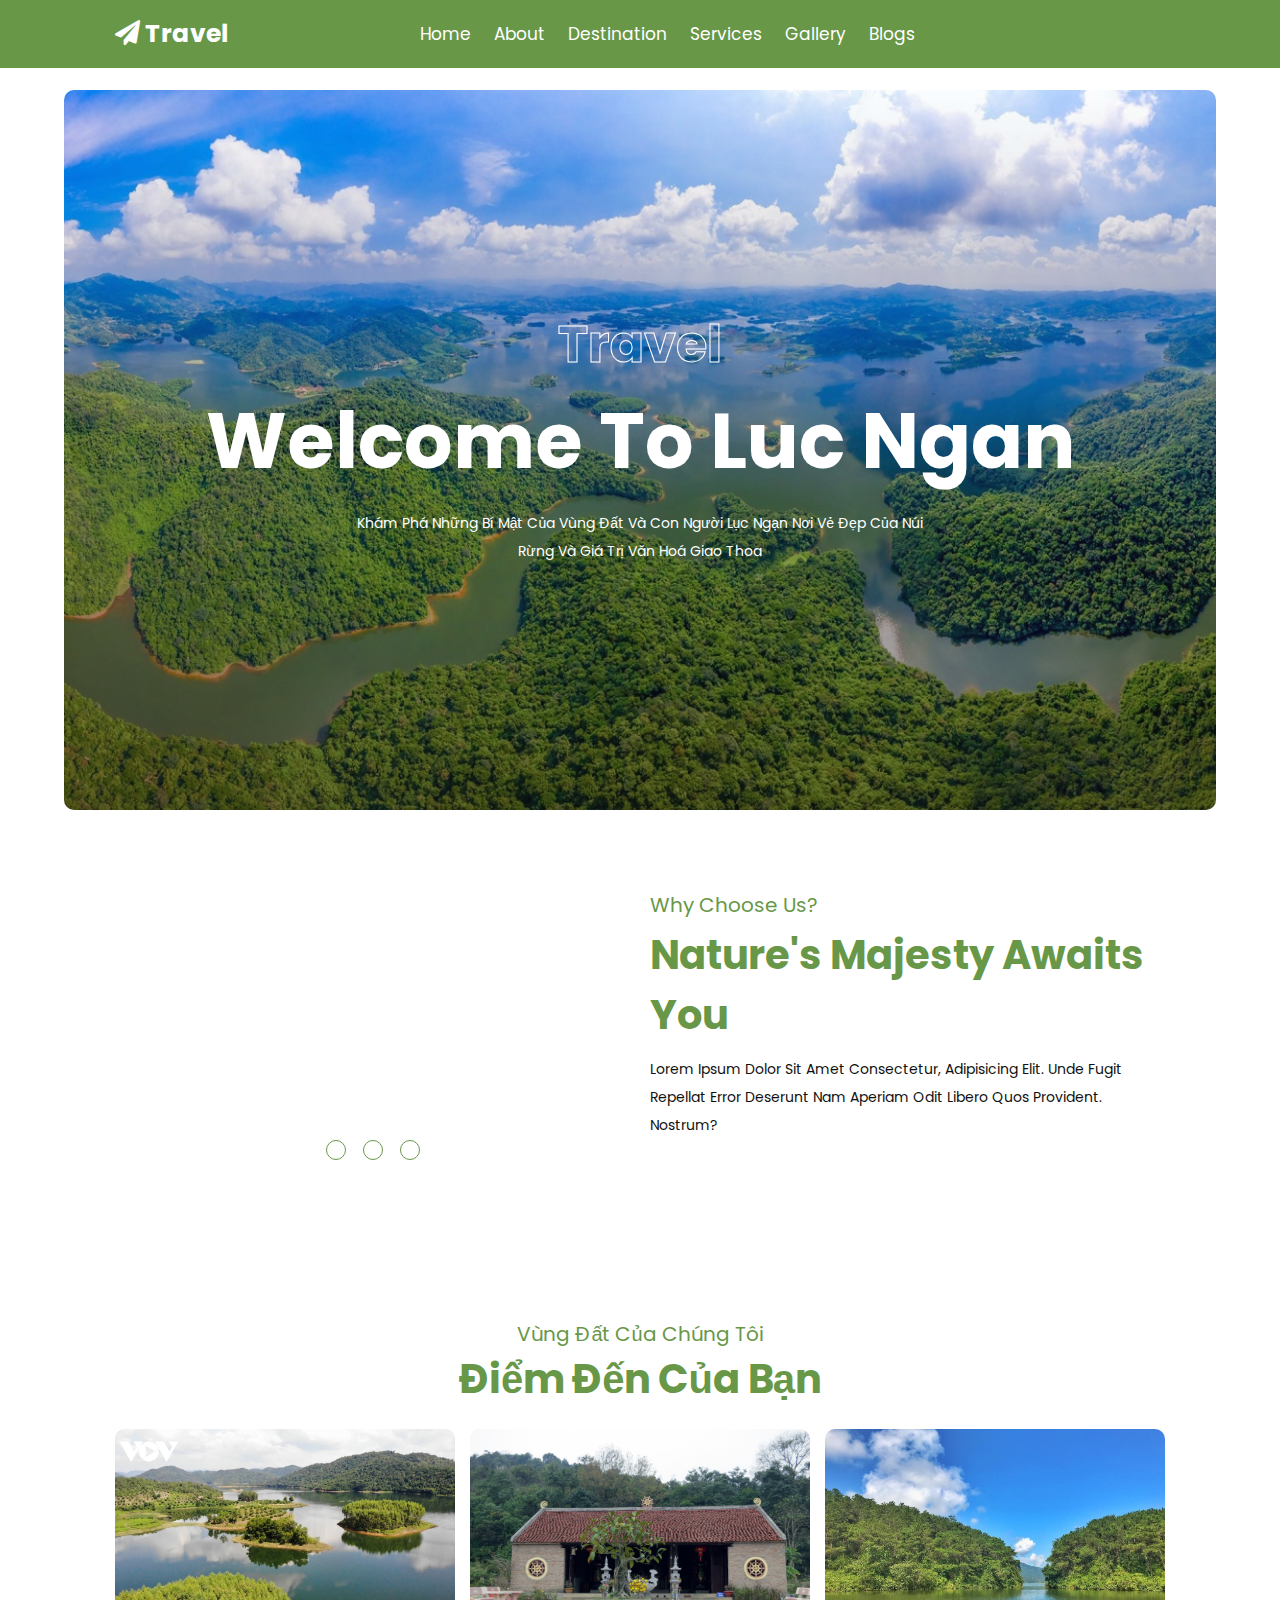
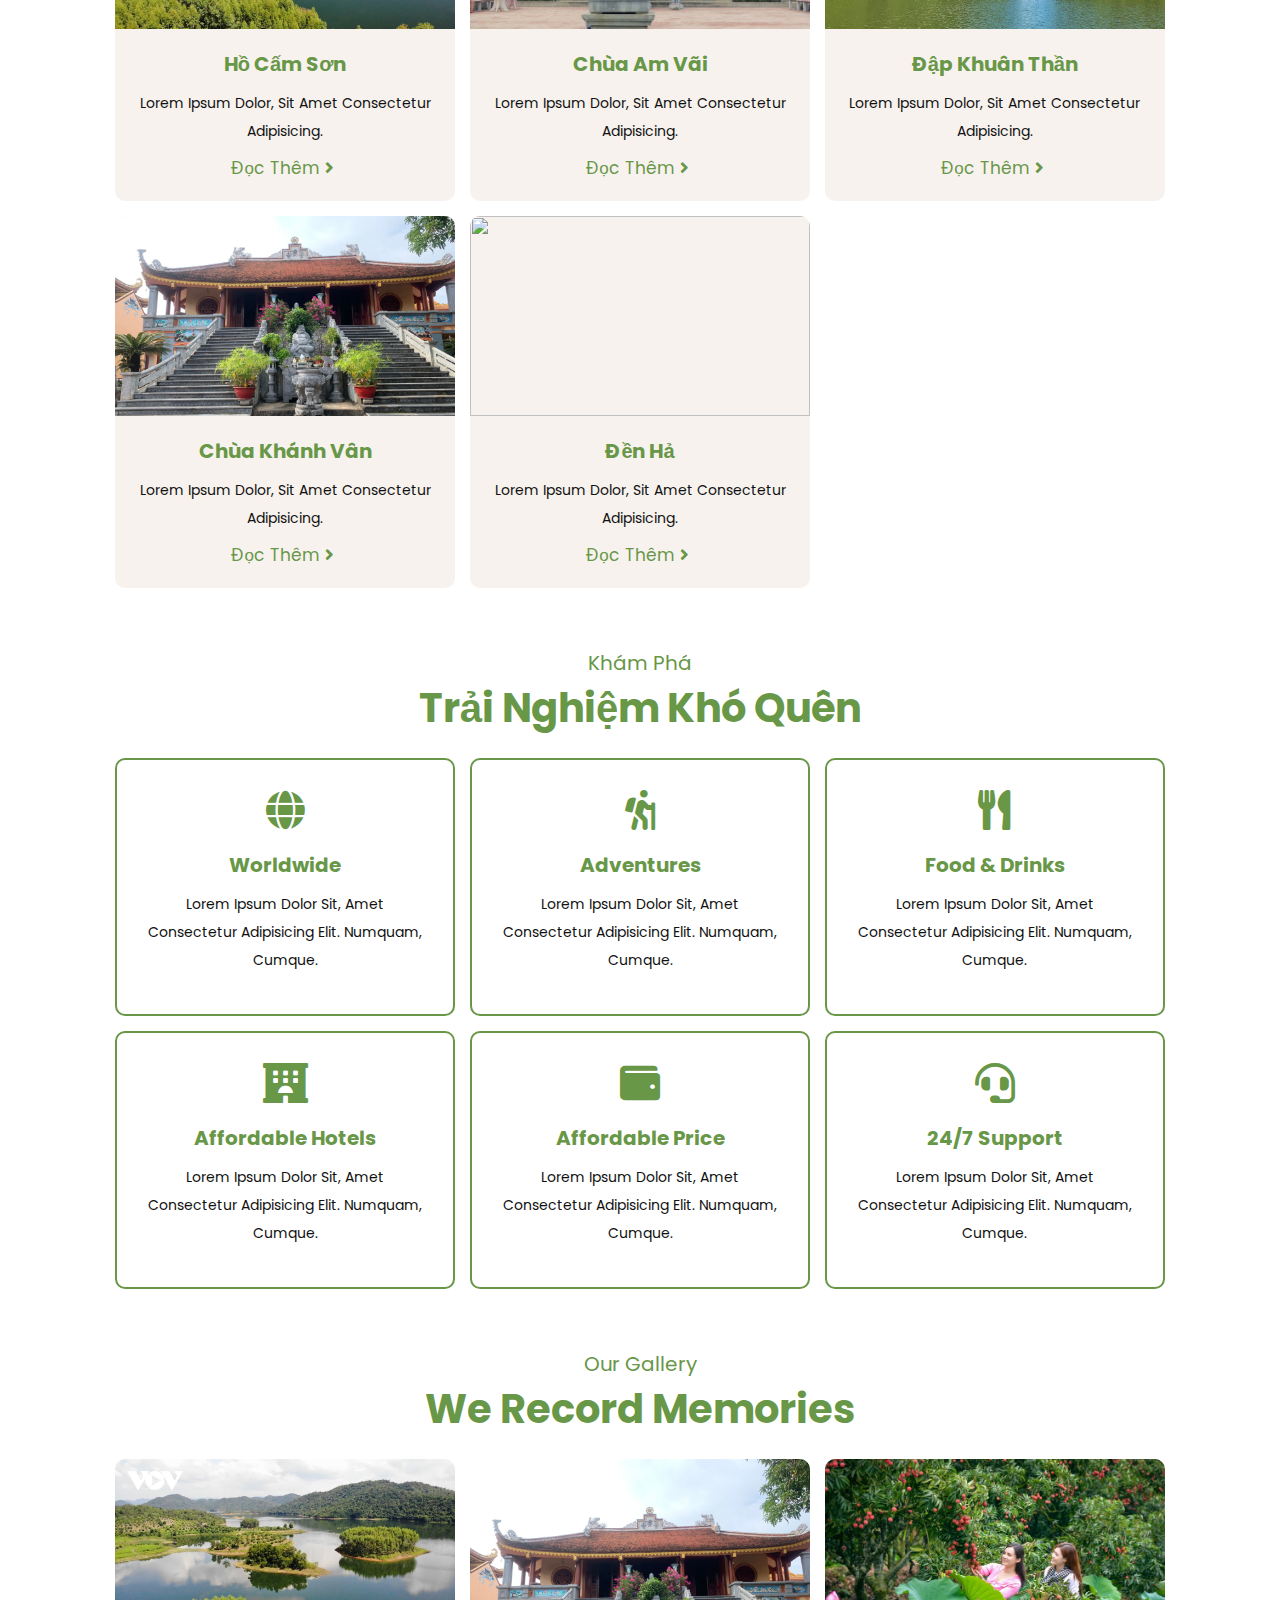
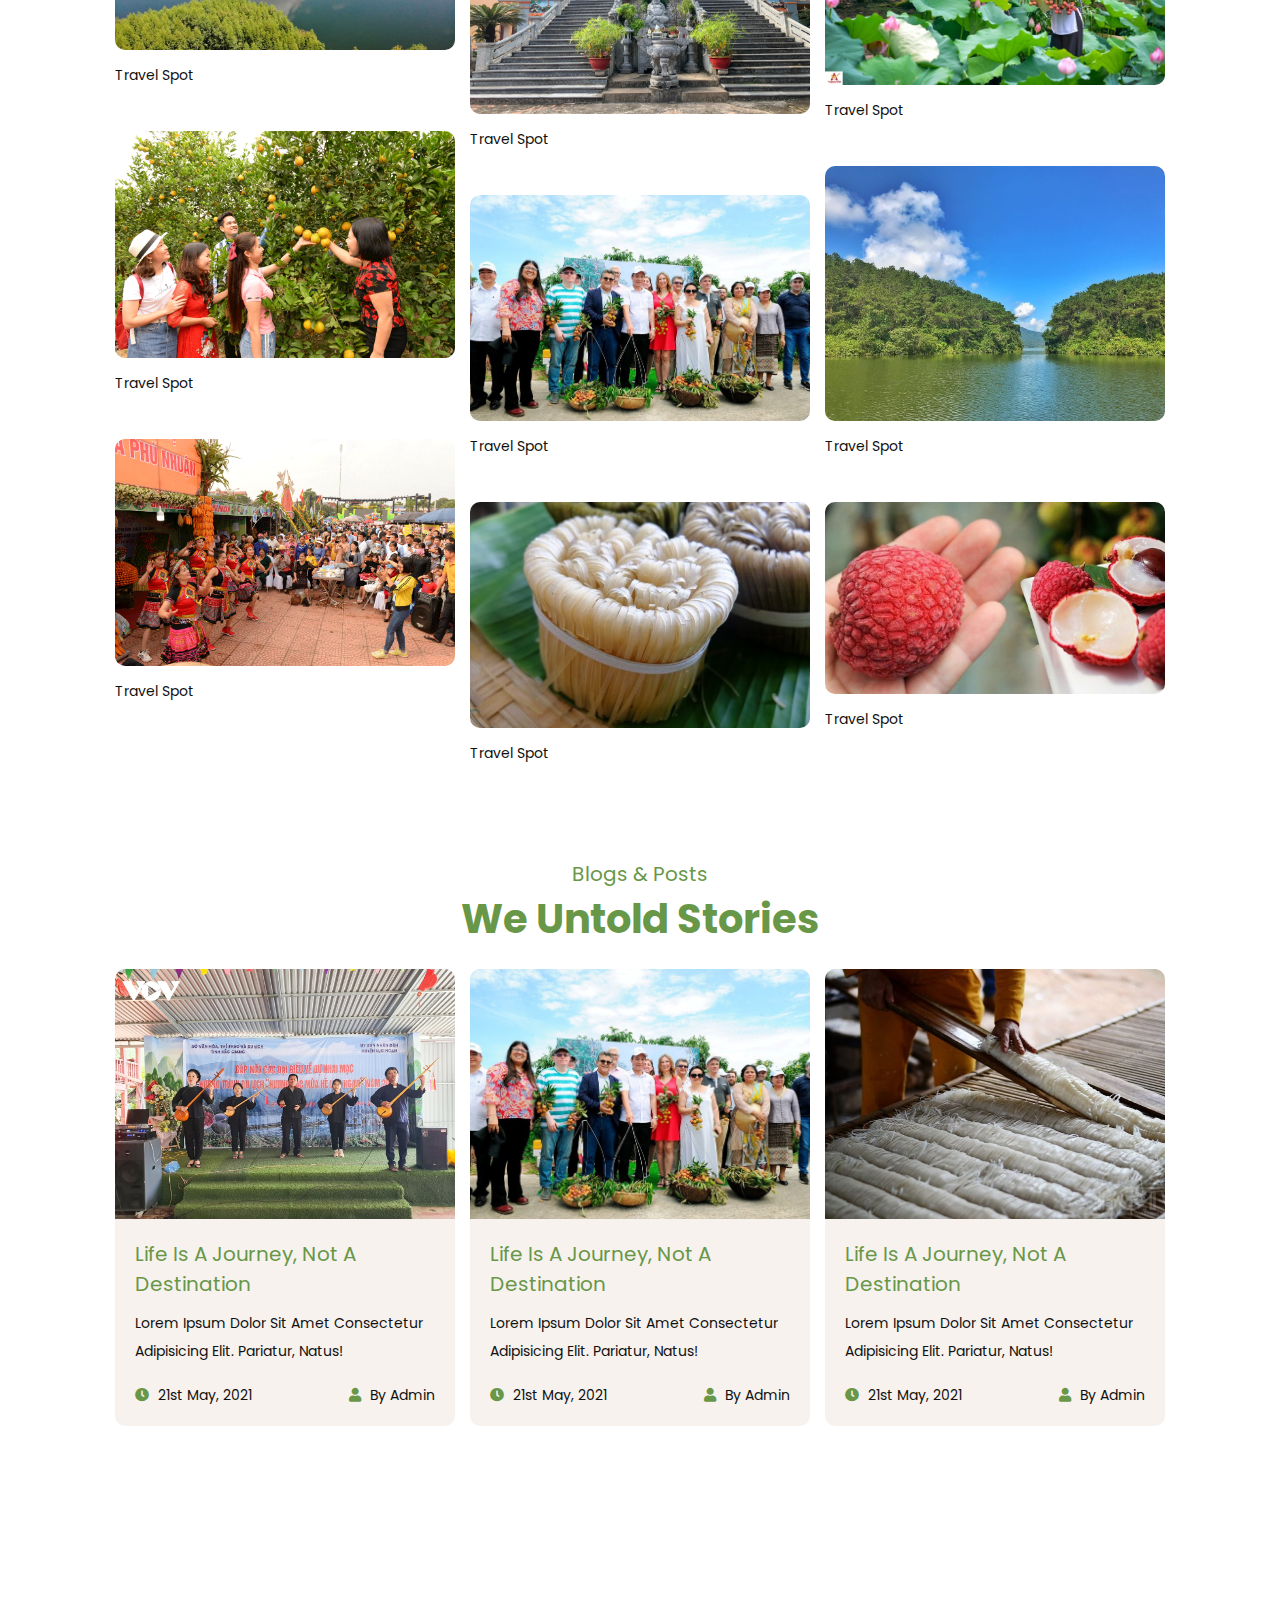
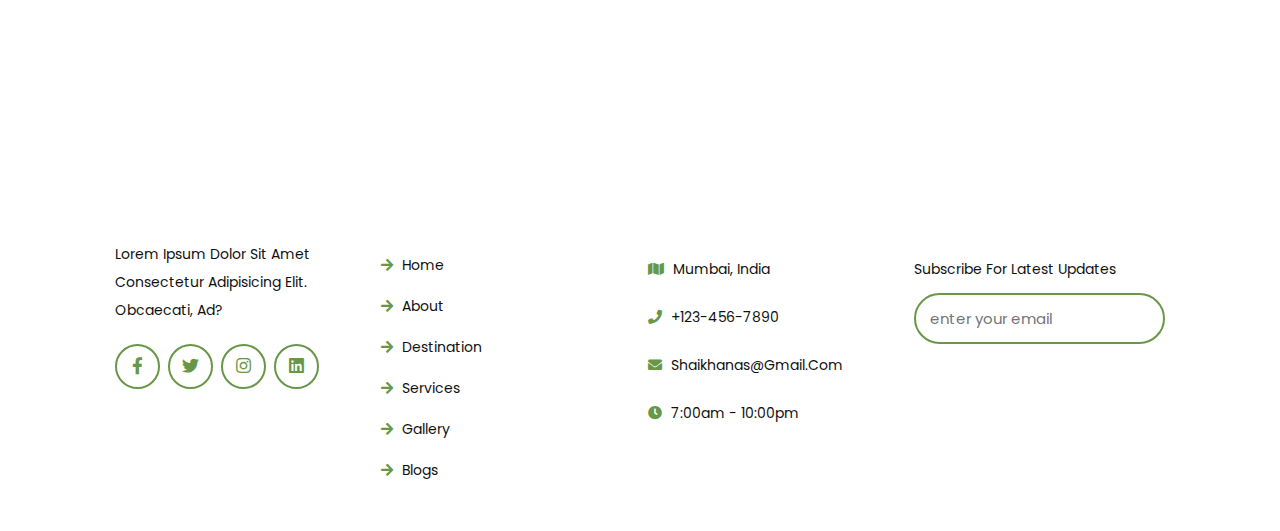
==== index.html @ 0e9d6ef5 "up date detail" ====
<!DOCTYPE html>
<html lang="en">
<head>
    <meta charset="UTF-8">
    <meta http-equiv="X-UA-Compatible" content="IE=edge">
    <meta name="viewport" content="width=device-width, initial-scale=1.0">
    <title>Travel Lục Ngạn</title>
    
    <!-- font awesome cdn link  -->
    <link rel="stylesheet" href="https://cdnjs.cloudflare.com/ajax/libs/font-awesome/5.15.4/css/all.min.css">

    <!-- custom css file link  -->
    <link rel="stylesheet" href="css/style.css">

    <link rel="stylesheet" href="https://cdnjs.cloudflare.com/ajax/libs/aos/2.3.4/aos.css">
    <link rel="icon" href="./images/images.png" type="image/gif" sizes="16x16">
    <!-- custom js file link  -->
    <script src="js/script.js" defer type="module"></script>
    <meta property="fb:app_id" content="478080847586201" />
</head>
<body>
    <div id="fb-root"></div>
     <script async defer crossorigin="anonymous" src="https://connect.facebook.net/en_GB/sdk.js#xfbml=1&version=v15.0&appId=478080847586201&autoLogAppEvents=1" nonce="eFfsdSRr"></script>
   <!-- Messenger Chat plugin Code -->
   <div id="fb-root"></div>

   <!-- Your Chat plugin code -->
   <div id="fb-customer-chat" class="fb-customerchat">
   </div>

   <script>
     var chatbox = document.getElementById('fb-customer-chat');
     chatbox.setAttribute("page_id", "105251125707719");
     chatbox.setAttribute("attribution", "biz_inbox");
   </script>

   <!-- Your SDK code -->
   <script>
     window.fbAsyncInit = function() {
       FB.init({
         xfbml            : true,
         version          : 'v15.0'
       });
     };

     (function(d, s, id) {
       var js, fjs = d.getElementsByTagName(s)[0];
       if (d.getElementById(id)) return;
       js = d.createElement(s); js.id = id;
       js.src = 'https://connect.facebook.net/vi_VN/sdk/xfbml.customerchat.js';
       fjs.parentNode.insertBefore(js, fjs);
     }(document, 'script', 'facebook-jssdk'));
   </script>
<!-- header section starts  -->

<header class="header">

    <div id="menu-btn" class="fas fa-bars"></div>

    <a data-aos="zoom-in-left" data-aos-delay="150" href="./index.html" class="logo"> <i class="fas fa-paper-plane"></i>travel </a>

    <nav class="navbar">
        <a data-aos="zoom-in-left" data-aos-delay="300" href="#home">home</a>
        <a data-aos="zoom-in-left" data-aos-delay="450" href="#about">about</a>
        <a data-aos="zoom-in-left" data-aos-delay="600" href="#destination">destination</a>
        <a data-aos="zoom-in-left" data-aos-delay="750" href="#services">services</a>
        <a data-aos="zoom-in-left" data-aos-delay="900" href="#gallery">gallery</a>
        <a data-aos="zoom-in-left" data-aos-delay="1150" href="#blogs">blogs</a>
    </nav>

    <a data-aos="zoom-in-left" data-aos-delay="1300" href="#book-form" class="btn" style="border: none;"></a>

</header>

<!-- header section ends -->

<!-- home section starts  -->

<section class="home" id="home">

    <div class="content">
        <span data-aos="fade-up" data-aos-delay="150">Travel</span>
        <h3 data-aos="fade-up" data-aos-delay="300">Welcome to luc ngan</h3>
        <p data-aos="fade-up" data-aos-delay="450"> khám phá những bí mật của vùng đất và con người lục ngạn nơi vẻ đẹp của núi rừng và giá trị văn hoá giao thoa</p>
        <!-- <a data-aos="fade-up" data-aos-delay="600" href="#" class="btn">book now</a> -->
    </div>

</section>

<!-- home section ends -->

<!-- booking form section starts  -->

<!-- <section class="book-form" id="book-form">

    <form action="">
        <div data-aos="zoom-in" data-aos-delay="150" class="inputBox">
            <span>where to?</span>
            <input type="text" placeholder="place name" value="">
        </div>
        <div data-aos="zoom-in" data-aos-delay="300" class="inputBox">
            <span>when?</span>
            <input type="date" value="">
        </div>
        <div data-aos="zoom-in" data-aos-delay="450" class="inputBox">
            <span>how many?</span>
            <input type="number" placeholder="number of travelers" value="">
        </div>
        <input data-aos="zoom-in" data-aos-delay="600" type="submit" value="find now" class="btn">
    </form>

</section> -->

<!-- booking form section ends -->

<!-- about section starts  -->

<section class="about" id="about">

    <!-- <div class="video-container" data-aos="fade-right" data-aos-delay="300">
        <video src="./video/KhuonThan.mp4" muted autoplay loop class="video"></video>
        <div class="controls">
            <span class="control-btn" data-src="./video/KhuonThan.mp4"></span>
            <span class="control-btn" data-src="./video/HoCamSon.mp4"></span>
            <span class="control-btn" data-src="./video/AmVai.mp4"></span>
        </div>
    </div> -->
    <div class="video-container" data-aos="fade-right" data-aos-delay="300">
        <video src="video/KhuonThan.mp4" muted autoplay loop class="video"></video>
        <div class="controls">
            <span class="control-btn" data-src="video/KhuonThan.mp4"></span>
            <span class="control-btn" data-src="video/HoCamSon.mp4"></span>
            <span class="control-btn" data-src="video/AmVai.mp4"></span>
        </div>
    </div>

    <div class="content" data-aos="fade-left" data-aos-delay="600">
        <span>why choose us?</span>
        <h3>Nature's Majesty Awaits You</h3>
        <p>Lorem ipsum dolor sit amet consectetur, adipisicing elit. Unde fugit repellat error deserunt nam aperiam odit libero quos provident. Nostrum?</p>
        <a href="#" class="btn">Đọc thêm</a>
    </div>

</section>

<!-- about section ends -->

<!-- destination section starts  -->

<section class="destination" id="destination">

    <div class="heading">
        <span>vùng đất của chúng tôi</span>
        <h1>điểm đến của bạn</h1>
    </div>

    <div class="box-container render-travel">
    </div>

</section>

<!-- destination section ends -->

<!-- services section starts  -->

<section class="services" id="services">

    <div class="heading">
        <span>Khám Phá</span>
        <h1>trải nghiệm khó quên</h1>
    </div>

    <div class="box-container">

        <div class="box" data-aos="zoom-in-up" data-aos-delay="150">
            <i class="fas fa-globe"></i>
            <h3>worldwide</h3>
            <p>Lorem ipsum dolor sit, amet consectetur adipisicing elit. Numquam, cumque.</p>
        </div>

        <div class="box" data-aos="zoom-in-up" data-aos-delay="300">
            <i class="fas fa-hiking"></i>
            <h3>adventures</h3>
            <p>Lorem ipsum dolor sit, amet consectetur adipisicing elit. Numquam, cumque.</p>
        </div>

        <div class="box" data-aos="zoom-in-up" data-aos-delay="450">
            <i class="fas fa-utensils"></i>
            <h3>food & drinks</h3>
            <p>Lorem ipsum dolor sit, amet consectetur adipisicing elit. Numquam, cumque.</p>
        </div>

        <div class="box" data-aos="zoom-in-up" data-aos-delay="600">
            <i class="fas fa-hotel"></i>
            <h3>affordable hotels</h3>
            <p>Lorem ipsum dolor sit, amet consectetur adipisicing elit. Numquam, cumque.</p>
        </div>

        <div class="box" data-aos="zoom-in-up" data-aos-delay="750">
            <i class="fas fa-wallet"></i>
            <h3>affordable price</h3>
            <p>Lorem ipsum dolor sit, amet consectetur adipisicing elit. Numquam, cumque.</p>
        </div>

        <div class="box" data-aos="zoom-in-up" data-aos-delay="900">
            <i class="fas fa-headset"></i>
            <h3>24/7 support</h3>
            <p>Lorem ipsum dolor sit, amet consectetur adipisicing elit. Numquam, cumque.</p>
        </div>

    </div>

</section>

<!-- services section ends -->

<!-- gallery section starts  -->

<section class="gallery" id="gallery">

    <div class="heading">
        <span>our gallery</span>
        <h1>we record memories</h1>
    </div>
    
    <div class="box-container">

        <div class="box" data-aos="zoom-in-up" data-aos-delay="150">
            <img src="./images/CamSon/Cấm Sơn 1.jpg" alt="">
            <span>travel spot</span>
            <h3>iceland</h3>
        </div>

        <div class="box" data-aos="zoom-in-up" data-aos-delay="300">
            <img src="./images/DacSanKhac/Hái cam.gif" alt="">
            <span>travel spot</span>
            <h3>greenland</h3>
        </div>

        <div class="box" data-aos="zoom-in-up" data-aos-delay="450">
            <img src="./images/DanToc/Dân tộc 5.gif" alt="">
            <span>travel spot</span>
            <h3>alaska</h3>
        </div>

        <div class="box" data-aos="zoom-in-up" data-aos-delay="150">
            <img src="./images/ChuaKhanhVan/Chùa Khánh Vân 3.JPG" alt="">
            <span>travel spot</span>
            <h3>thailand</h3>
        </div>

        <div class="box" data-aos="zoom-in-up" data-aos-delay="300">
            <img src="./images/VaiThieu/Trực tiếp hái vải (người nước ngoài).jpg" alt="">
            <span>travel spot</span>
            <h3>brazil</h3>
        </div>

        <div class="box" data-aos="zoom-in-up" data-aos-delay="450">
            <img src="./images/MyVaRuou/Mỳ chũ.jpg" alt="">
            <span>travel spot</span>
            <h3>maldive</h3>
        </div>

        <div class="box" data-aos="zoom-in-up" data-aos-delay="150">
            <img src="./images/VaiThieu/Vải thiều 1.jpg" alt="">
            <span>travel spot</span>
            <h3>iceland</h3>
        </div>

        <div class="box" data-aos="zoom-in-up" data-aos-delay="450">
            <img src="./images/DapKhuanThan/033240-baonys-2018-09-20t10-50-28z.jpeg" alt="">
            <span>travel spot</span>
            <h3>maldive</h3>
        </div>

        <div class="box" data-aos="zoom-in-up" data-aos-delay="300">
            <img src="./images/VaiThieu/Vải 12.jpg" alt="">
            <span>travel spot</span>
            <h3>alaska</h3>
        </div>


    </div>

</section>

<!-- gallery section ends -->

<!-- review section starts  -->

<!-- <section class="review">

    <div class="content" data-aos="fade-right" data-aos-delay="300">
        <span>testimonials</span>
        <h3>good news from our clients</h3>
        <p>Lorem ipsum dolor sit amet consectetur adipisicing elit. Assumenda laudantium corporis fugiat quae unde perspiciatis similique ab modi enim consequatur aperiam cumque distinctio facilis sit, debitis possimus asperiores non harum.</p>
    </div>

    <div class="box-container" data-aos="fade-left" data-aos-delay="600">

        <div class="box">
            <p>Lorem ipsum, dolor sit amet consectetur adipisicing elit. Quia, ratione.</p>
            <div class="user">
                <img src="images/pic-1.png" alt="">
                <div class="info">
                    <h3>john deo</h3>
                    <span>designer</span>
                </div>
            </div>
        </div>
        <div class="box">
            <p>Lorem ipsum, dolor sit amet consectetur adipisicing elit. Quia, ratione.</p>
            <div class="user">
                <img src="images/pic-2.png" alt="">
                <div class="info">
                    <h3>john deo</h3>
                    <span>designer</span>
                </div>
            </div>
        </div>
        <div class="box">
            <p>Lorem ipsum, dolor sit amet consectetur adipisicing elit. Quia, ratione.</p>
            <div class="user">
                <img src="images/pic-3.png" alt="">
                <div class="info">
                    <h3>john deo</h3>
                    <span>designer</span>
                </div>
            </div>
        </div>
        <div class="box">
            <p>Lorem ipsum, dolor sit amet consectetur adipisicing elit. Quia, ratione.</p>
            <div class="user">
                <img src="images/pic-4.png" alt="">
                <div class="info">
                    <h3>john deo</h3>
                    <span>designer</span>
                </div>
            </div>
        </div>

    </div>

</section> -->

<!-- review section ends -->

<!-- blogs section starts  -->

<section class="blogs" id="blogs">

    <div class="heading">
        <span>blogs & posts</span>
        <h1>we untold stories</h1>
    </div>

    <div class="box-container">

        <div class="box" data-aos="fade-up" data-aos-delay="150">
            <div class="image">
                <img src="./images/DanToc/Dân tộc 6.jpg" alt="">
            </div>
            <div class="content">
                <a href="#" class="link">Life is a journey, not a destination</a>
                <p>Lorem ipsum dolor sit amet consectetur adipisicing elit. Pariatur, natus!</p>
                <div class="icon">
                    <a href="#"><i class="fas fa-clock"></i> 21st may, 2021</a>
                    <a href="#"><i class="fas fa-user"></i> by admin</a>
                </div>
            </div>
        </div>

        <div class="box" data-aos="fade-up" data-aos-delay="300">
            <div class="image">
                <img src="./images/VaiThieu/Trực tiếp hái vải (người nước ngoài).jpg" alt="">
            </div>
            <div class="content">
                <a href="#" class="link">Life is a journey, not a destination</a>
                <p>Lorem ipsum dolor sit amet consectetur adipisicing elit. Pariatur, natus!</p>
                <div class="icon">
                    <a href="#"><i class="fas fa-clock"></i> 21st may, 2021</a>
                    <a href="#"><i class="fas fa-user"></i> by admin</a>
                </div>
            </div>
        </div>

        <div class="box" data-aos="fade-up" data-aos-delay="450">
            <div class="image">
                <img src="./images/MyVaRuou/Mỳ chũ 2.jpg" alt="">
            </div>
            <div class="content">
                <a href="#" class="link">Life is a journey, not a destination</a>
                <p>Lorem ipsum dolor sit amet consectetur adipisicing elit. Pariatur, natus!</p>
                <div class="icon">
                    <a href="#"><i class="fas fa-clock"></i> 21st may, 2021</a>
                    <a href="#"><i class="fas fa-user"></i> by admin</a>
                </div>
            </div>
        </div>

    </div>

</section>

<!-- blogs section ends -->

<!-- banner section starts  -->

<div class="banner">

    <div class="content" data-aos="zoom-in-up" data-aos-delay="300">
        <span style="color: #fff;">start your adventures</span>
        <h3>Let's Explore This World</h3>
        <p>Lorem ipsum dolor sit amet consectetur adipisicing elit. Earum voluptatum praesentium amet quibusdam quam officia suscipit odio.</p>
        <a href="#book-form" class="btn">book now</a>
    </div>

</div>

<!-- banner section ends -->

<!-- footer section starts  -->

<section class="footer">

    <div class="box-container">

        <div class="box" data-aos="fade-up" data-aos-delay="150">
            <a href="#" class="logo"> <i class="fas fa-paper-plane"></i>travel </a>
            <p>Lorem ipsum dolor sit amet consectetur adipisicing elit. Obcaecati, ad?</p>
            <div class="share">
                <a href="#" class="fab fa-facebook-f"></a>
                <a href="#" class="fab fa-twitter"></a>
                <a href="#" class="fab fa-instagram"></a>
                <a href="#" class="fab fa-linkedin"></a>
            </div>
        </div>

        <div class="box" data-aos="fade-up" data-aos-delay="300">
            <h3>quick links</h3>
            <a href="#home" class="links"> <i class="fas fa-arrow-right"></i> home </a>
            <a href="#about" class="links"> <i class="fas fa-arrow-right"></i> about </a>
            <a href="#destination" class="links"> <i class="fas fa-arrow-right"></i> destination </a>
            <a href="#services" class="links"> <i class="fas fa-arrow-right"></i> services </a>
            <a href="#gallery" class="links"> <i class="fas fa-arrow-right"></i> gallery </a>
            <a href="#blogs" class="links"> <i class="fas fa-arrow-right"></i> blogs </a>
        </div>

        <div class="box" data-aos="fade-up" data-aos-delay="450">
            <h3>contact info</h3>
            <p> <i class="fas fa-map"></i> mumbai, india </p>
            <p> <i class="fas fa-phone"></i> +123-456-7890 </p>
            <p> <i class="fas fa-envelope"></i> shaikhanas@gmail.com </p>
            <p> <i class="fas fa-clock"></i> 7:00am - 10:00pm </p>
        </div>

        <div class="box" data-aos="fade-up" data-aos-delay="600">
            <h3>newsletter</h3>
            <p>subscribe for latest updates</p>
            <form action="">
                <input type="email" name="" placeholder="enter your email" class="email" id="">
                <input type="submit" value="subscribe" class="btn">
            </form>
        </div>

    </div>

</section>


<!-- <div class="fb-comments" data-href="https://tuanhung220901.github.io/Travel-Luc-Ngan/" data-width="" data-numposts="5"></div> -->
<!-- footer section ends -->



<script src="https://cdnjs.cloudflare.com/ajax/libs/aos/2.3.4/aos.js"></script>

<script>

    AOS.init({
        duration: 800,
        offset:150,
    });

</script>
<script src="./js/render_travel.js" type="module"></script>
</body>
</html>
---- css/style.css ----
@import url("https://fonts.googleapis.com/css2?family=Poppins:wght@100;300;400;500;600&display=swap");
* {
  font-family: 'Poppins', sans-serif;
  margin: 0;
  padding: 0;
  -webkit-box-sizing: border-box;
          box-sizing: border-box;
  outline: none;
  border: none;
  text-decoration: none;
  text-transform: capitalize;
  -webkit-transition: all .2s linear;
  transition: all .2s linear;
}

html {
  font-size: 62.5%;
  overflow-x: hidden;
  scroll-behavior: smooth;
  scroll-padding-top: 9rem;
}

html::-webkit-scrollbar {
  width: 1rem;
}

html::-webkit-scrollbar-track {
  background: #ffffff;
  border-radius: 5rem;
}

html::-webkit-scrollbar-thumb {
  background: #689748;
  border-radius: 5rem;
}

body {
  background: #ffffff;
  /* overflow-x: hidden; */
}

section {
  padding: 3rem 9%;
}

.heading {
  text-align: center;
  margin-bottom: 2rem;
}

.heading span {
  color: #689748;
  font-size: 2rem;
}

.heading h1 {
  font-size: 4rem;
  color: #689748;
}

.btn {
  margin-top: 1rem;
  display: inline-block;
  padding: 1rem 3rem;
  font-size: 1.7rem;
  color: #ffffff;
  border: 0.2rem solid #ffffff;
  border-radius: 5rem;
  cursor: pointer;
  background: none;
}

.btn:hover {
  background: #ffffff;
  color: #689748;
}

.header {
  position: fixed;
  top: 0;
  left: 0;
  right: 0;
  z-index: 1000;
  background: #689748;
  display: -webkit-box;
  display: -ms-flexbox;
  display: flex;
  -webkit-box-align: center;
      -ms-flex-align: center;
          align-items: center;
  -webkit-box-pack: justify;
      -ms-flex-pack: justify;
          justify-content: space-between;
  padding: 1.5rem 9%;
}

.header .navbar a {
  font-size: 1.7rem;
  color: #ffffff;
  display: inline-block;
  margin: 0 1rem;
}

.header .navbar a:hover {
  /* color: #111; */
}

.header .btn {
  margin-top: 0;
}

.logo {
  font-size: 2.5rem;
  color: #fff;
  font-weight: bolder;
}

.logo i {
  color: #ffffff;
  padding-right: .5rem;
}

#menu-btn {
  font-size: 2.5rem;
  color: #fff;
  cursor: pointer;
  display: none;
}

.home {
  margin: 0 auto;
  margin-top: 9rem;
  width: 90%;
  /* border-radius: 1rem; */
  background: -webkit-gradient(linear, left top, left bottom, from(rgba(17, 17, 17, 0.7)), to(rgba(17, 17, 17, 0.7))), url(../images/home-bg.jpg) no-repeat;
  /* background: linear-gradient(rgba(17, 17, 17, 0.7), rgba(17, 17, 17, 0.7)), url(../images/458791.jpg) no-repeat; */
  background: linear-gradient(rgba(17, 17, 17, 0), rgba(17, 17, 17, 0.5)),url(../images/banner/banner/6-Ho-Cam-Son-1656785464.jpg) no-repeat;
  background-size: 100% 100%;
  background-position: center;
  display: -webkit-box;
  display: -ms-flexbox;
  display: flex;
  min-height: 80vh;
  display: flex;
  -webkit-box-align: center;
      -ms-flex-align: center;
          align-items: center;
  -webkit-box-pack: center;
      -ms-flex-pack: center;
          justify-content: center;
  padding-bottom: 5rem;
  border-radius: 1rem;
}

.home .content {
  text-align: center;
}

.home .content span {
  font-weight: bolder;
  color: transparent;
  -webkit-text-stroke: 0.1rem #fff;
  font-size: 4vw;
  display: block;
}

.home .content h3 {
  font-size: 6vw;
  color: #fff;
}

.home .content p {
  max-width: 60rem;
  margin: 1rem auto;
  font-size: 1.4rem;
  color: #ffffff;
  line-height: 2;
}

.book-form {
  width: 80%;
  margin: 1rem auto;
  margin-top: -5rem;
  background: #222;
  border-radius: 1rem;
  -webkit-box-shadow: 0 0.5rem 1rem rgba(17, 17, 17, 0.3);
          box-shadow: 0 0.5rem 1rem rgba(17, 17, 17, 0.3);
  padding: 3rem 2rem;
}

.book-form form {
  display: -webkit-box;
  display: -ms-flexbox;
  display: flex;
  -webkit-box-align: end;
      -ms-flex-align: end;
          align-items: flex-end;
  -ms-flex-wrap: wrap;
      flex-wrap: wrap;
  gap: 1.5rem;
}

.book-form form .inputBox {
  -webkit-box-flex: 1;
      -ms-flex: 1 1 25rem;
          flex: 1 1 25rem;
}

.book-form form .inputBox span {
  font-size: 1.4rem;
  color: #111;
}

.book-form form .inputBox input {
  width: 100%;
  padding: 1.2rem 1.4rem;
  border-radius: 5rem;
  border: 0.2rem solid #689748;
  font-size: 1.6rem;
  color: #111;
  text-transform: none;
  background: none;
  margin-top: 1rem;
}

.book-form form .btn {
  -webkit-box-flex: 1;
      -ms-flex: 1 1 15rem;
          flex: 1 1 15rem;
}

.about {
  display: -webkit-box;
  display: -ms-flexbox;
  display: flex;
  -webkit-box-align: center;
      -ms-flex-align: center;
          align-items: center;
  -ms-flex-wrap: wrap;
      flex-wrap: wrap;
  gap: 2rem;
  margin-top: 5rem;
}

.about .video-container {
  -webkit-box-flex: 1;
      -ms-flex: 1 1 42rem;
          flex: 1 1 42rem;
}

.about .video-container video {
  border-radius: 1rem;
  width: 100%;
}

.about .video-container .controls {
  text-align: center;
  padding: 2rem 0;
}

.about .video-container .controls span {
  display: inline-block;
  height: 2rem;
  width: 2rem;
  border-radius: 50%;
  background: #fff;
  cursor: pointer;
  margin: .7rem;
  border: 1px solid #689748;
}

.about .video-container .controls span:hover {
  background: #689748;
}

.about .content {
  -webkit-box-flex: 1;
      -ms-flex: 1 1 42rem;
          flex: 1 1 42rem;
  margin-bottom: 5rem;
}

.about .content span {
  color: #689748;
  font-size: 2rem;
}

.about .content h3 {
  color: #689748;
  font-size: 4rem;
  margin-top: .5rem;
}

.about .content p {
  padding: 1rem 0;
  font-size: 1.4rem;
  color: #111;
  line-height: 2;
}

.destination .box-container {
  display: -ms-grid;
  display: grid;
  -ms-grid-columns: (minmax(27rem, 1fr))[auto-fit];
      grid-template-columns: repeat(auto-fit, minmax(27rem, 1fr));
  gap: 1.5rem;
}

.destination .box-container .box {
  border-radius: 1rem;
  overflow: hidden;
  background: #f7f2ee;
}

.destination .box-container .box:hover img {
  -webkit-transform: scale(1.1);
          transform: scale(1.1);
}

.destination .box-container .box .image {
  height: 20rem;
  overflow: hidden;
  width: 100%;
}

.destination .box-container .box .image img {
  height: 100%;
  width: 100%;
  -o-object-fit: cover;
     object-fit: cover;
}

.destination .box-container .box .content {
  padding: 2rem;
  text-align: center;
}

.destination .box-container .box .content h3 {
  font-size: 2rem;
  color: #689748;
}

.destination .box-container .box .content p {
  padding: 1rem 0;
  font-size: 1.4rem;
  color: #111;
  line-height: 2;
}

.destination .box-container .box .content a {
  font-size: 1.7rem;
  color: #689748;
}

.destination .box-container .box .content a:hover i {
  padding-left: 1rem;
}

.destination .box-container .box .content a i {
  padding-right: .5rem;
}

.services .box-container {
  display: -ms-grid;
  display: grid;
  -ms-grid-columns: (minmax(32rem, 1fr))[auto-fit];
      grid-template-columns: repeat(auto-fit, minmax(32rem, 1fr));
  gap: 1.5rem;
}

.services .box-container .box {
  background: #ffffff;
  border-radius: 1rem;
  padding: 3rem;
  text-align: center;
  border: 0.2rem solid #689748;
}

.services .box-container .box:hover {
  border: 0.2rem solid #689748;
}

.services .box-container .box i {
  font-size: 4rem;
  color: #689748;
  margin-bottom: 2rem;
}

.services .box-container .box h3 {
  font-size: 2rem;
  color: #689748;
}

.services .box-container .box p {
  padding: 1rem 0;
  font-size: 1.4rem;
  color: #111;
  line-height: 2;
}

.gallery .box-container {
  -webkit-columns: 3 25rem;
          columns: 3 25rem;
  -webkit-column-gap: 1.5rem;
          column-gap: 1.5rem;
}

.gallery .box-container .box {
  margin-bottom: 1rem;
  -webkit-column-break-inside: avoid;
          break-inside: avoid;
}

.gallery .box-container .box img {
  width: 100%;
  border-radius: 1rem;
  margin-bottom: 1rem;
}

.gallery .box-container .box span {
  font-size: 1.4rem;
  color: #111;
}

.gallery .box-container .box h3 {
  margin-top: .5rem;
  font-size: 2rem;
  color: #fff;
}

.review {
  display: -webkit-box;
  display: -ms-flexbox;
  display: flex;
  -webkit-box-align: center;
      -ms-flex-align: center;
          align-items: center;
  -ms-flex-wrap: wrap;
      flex-wrap: wrap;
  gap: 2rem;
}

.review .content {
  -webkit-box-flex: 1;
      -ms-flex: 1 1 42rem;
          flex: 1 1 42rem;
}

.review .content span {
  font-size: 2rem;
  color: #689748;
}

.review .content h3 {
  font-size: 3rem;
  color: #fff;
}

.review .content p {
  font-size: 1.4rem;
  color: #111;
  padding: 1rem 0;
  line-height: 2;
}

.review .box-container {
  -webkit-box-flex: 1;
      -ms-flex: 1 1 42rem;
          flex: 1 1 42rem;
  display: -webkit-box;
  display: -ms-flexbox;
  display: flex;
  -ms-flex-wrap: wrap;
      flex-wrap: wrap;
  gap: 1.5rem;
}

.review .box-container .box {
  -webkit-box-flex: 1;
      -ms-flex: 1 1 20rem;
          flex: 1 1 20rem;
  border-radius: 1rem;
  padding: 2rem;
  background: #222;
  border: 0.2rem solid #111;
}

.review .box-container .box:hover {
  border: 0.2rem solid #689748;
}

.review .box-container .box p {
  font-size: 1.4rem;
  padding-bottom: 1rem;
  line-height: 2;
  color: #111;
}

.review .box-container .box .user {
  display: -webkit-box;
  display: -ms-flexbox;
  display: flex;
  -webkit-box-align: center;
      -ms-flex-align: center;
          align-items: center;
  gap: 1rem;
}

.review .box-container .box .user img {
  height: 5rem;
  width: 5rem;
  border-radius: 50%;
}

.review .box-container .box .user h3 {
  font-size: 1.7rem;
  color: #fff;
}

.review .box-container .box .user span {
  color: #111;
  font-size: 1.5rem;
}

.blogs .box-container {
  display: -ms-grid;
  display: grid;
  -ms-grid-columns: (minmax(32rem, 1fr))[auto-fit];
      grid-template-columns: repeat(auto-fit, minmax(32rem, 1fr));
  gap: 1.5rem;
}

.blogs .box-container .box {
  border-radius: 1rem;
  background: #f7f2ee;
  overflow: hidden;
}

.blogs .box-container .box:hover .image img {
  -webkit-transform: scale(1.1);
          transform: scale(1.1);
}

.blogs .box-container .box .image {
  height: 25rem;
  overflow: hidden;
  width: 100%;
}

.blogs .box-container .box .image img {
  height: 100%;
  width: 100%;
  -o-object-fit: cover;
     object-fit: cover;
}

.blogs .box-container .box .content {
  padding: 2rem;
}

.blogs .box-container .box .content .link {
  font-size: 2rem;
  color: #689748;
}

.blogs .box-container .box .content .link:hover {
  color: #689748;
}

.blogs .box-container .box .content p {
  padding: 1rem 0;
  font-size: 1.4rem;
  color: #111;
  line-height: 2;
}

.blogs .box-container .box .content .icon {
  padding-top: 1rem;
  display: -webkit-box;
  display: -ms-flexbox;
  display: flex;
  -webkit-box-align: center;
      -ms-flex-align: center;
          align-items: center;
  -webkit-box-pack: justify;
      -ms-flex-pack: justify;
          justify-content: space-between;
}

.blogs .box-container .box .content .icon a {
  font-size: 1.4rem;
  color: #111;
}

.blogs .box-container .box .content .icon a:hover {
  color: #689748;
}

.blogs .box-container .box .content .icon a i {
  padding-right: .5rem;
  color: #689748;
}

.banner {
  background: -webkit-gradient(linear, left top, left bottom, from(rgba(17, 17, 17, 0.7)), to(rgba(17, 17, 17, 0.7))), url(../images/banner-bg.jpg) no-repeat;
  background: linear-gradient(rgba(17, 17, 17, 0.7), rgba(17, 17, 17, 0.7)), url(../images/DapKhuanThan/033240-baonys-2018-09-20t10-50-28z.jpeg) no-repeat;
  background-size: cover;
  background-position: center;
  padding: 3rem 2rem;
  background-attachment: fixed;
  text-align: center;
}

.banner .content span {
  font-size: 2rem;
  color: #689748;
}

.banner .content h3 {
  font-size: 4rem;
  color: #fff;
  margin-top: 1rem;
}

.banner .content p {
  max-width: 60rem;
  margin: 1rem auto;
  font-size: 1.4rem;
  color: #ffffff;
  line-height: 2;
}

.footer .box-container {
  display: -ms-grid;
  display: grid;
  -ms-grid-columns: (minmax(25rem, 1fr))[auto-fit];
      grid-template-columns: repeat(auto-fit, minmax(25rem, 1fr));
  gap: 1.5rem;
}

.footer .box-container .box {
  padding: 1rem 0;
}

.footer .box-container .box .logo {
  padding-bottom: 1rem;
}

.footer .box-container .box h3 {
  font-size: 2.2rem;
  color: #fff;
  padding: 1rem 0;
}

.footer .box-container .box p {
  font-size: 1.4rem;
  color: #111;
  padding: 1rem 0;
  line-height: 2;
}

.footer .box-container .box p i {
  padding-right: .5rem;
  color: #689748;
}

.footer .box-container .box .share {
  padding-top: 1rem;
}

.footer .box-container .box .share a {
  height: 4.5rem;
  width: 4.5rem;
  line-height: 4rem;
  font-size: 2rem;
  border-radius: 50%;
  font-size: 1.7rem;
  border: 0.2rem solid #689748;
  color: #689748;
  margin-right: .5rem;
  text-align: center;
}

.footer .box-container .box .share a:hover {
  background: #689748;
  color: #111;
}

.footer .box-container .box .links {
  font-size: 1.4rem;
  color: #111;
  padding: 1rem 0;
  display: block;
}

.footer .box-container .box .links:hover {
  color: #689748;
}

.footer .box-container .box .links:hover i {
  padding-right: 2rem;
}

.footer .box-container .box .links i {
  padding-right: .5rem;
  color: #689748;
}

.footer .box-container .box form .email {
  width: 100%;
  border-radius: 5rem;
  border: 0.2rem solid #689748;
  background: none;
  font-size: 1.5rem;
  text-transform: none;
  color: #111;
  margin-bottom: 1rem;
  padding: 1.2rem 1.4rem;
}

.credit {
  
  text-align: center;
  font-size: 2rem;
  padding: 2rem 1rem;
  color: #111;
}

.credit span {
  color: #689748;
}

@media (max-width: 991px) {
  html {
    font-size: 55%;
  }
  .header {
    padding: 1.5rem 2rem;
  }
  section {
    padding: 3rem 2rem;
  }
}

@media (max-width: 768px) {
  #menu-btn {
    display: inline-block;
  }
  .header .navbar {
    position: absolute;
    top: 99%;
    left: 0;
    right: 0;
    background: #689748;
    -webkit-clip-path: polygon(0 0, 100% 0, 100% 0, 0 0);
            clip-path: polygon(0 0, 100% 0, 100% 0, 0 0);
  }
  .header .navbar.active {
    -webkit-clip-path: polygon(0 0, 100% 0, 100% 100%, 0 100%);
            clip-path: polygon(0 0, 100% 0, 100% 100%, 0 100%);
  }
  .header .navbar a {
    margin: 2rem;
    font-size: 2rem;
    display: block;
  }
  .home {
    margin-top: 10rem;
  }
  .home .content span {
    font-size: 8vw;
  }
  .home .content h3 {
    font-size: 9vw;
  }
}

@media (max-width: 450px) {
  html {
    font-size: 50%;
  }
  .about .content h3 {
    font-size: 3.5rem;
  }
  .banner .content h3 {
    font-size: 2.7rem;
  }
}
/*# sourceMappingURL=style.css.map */
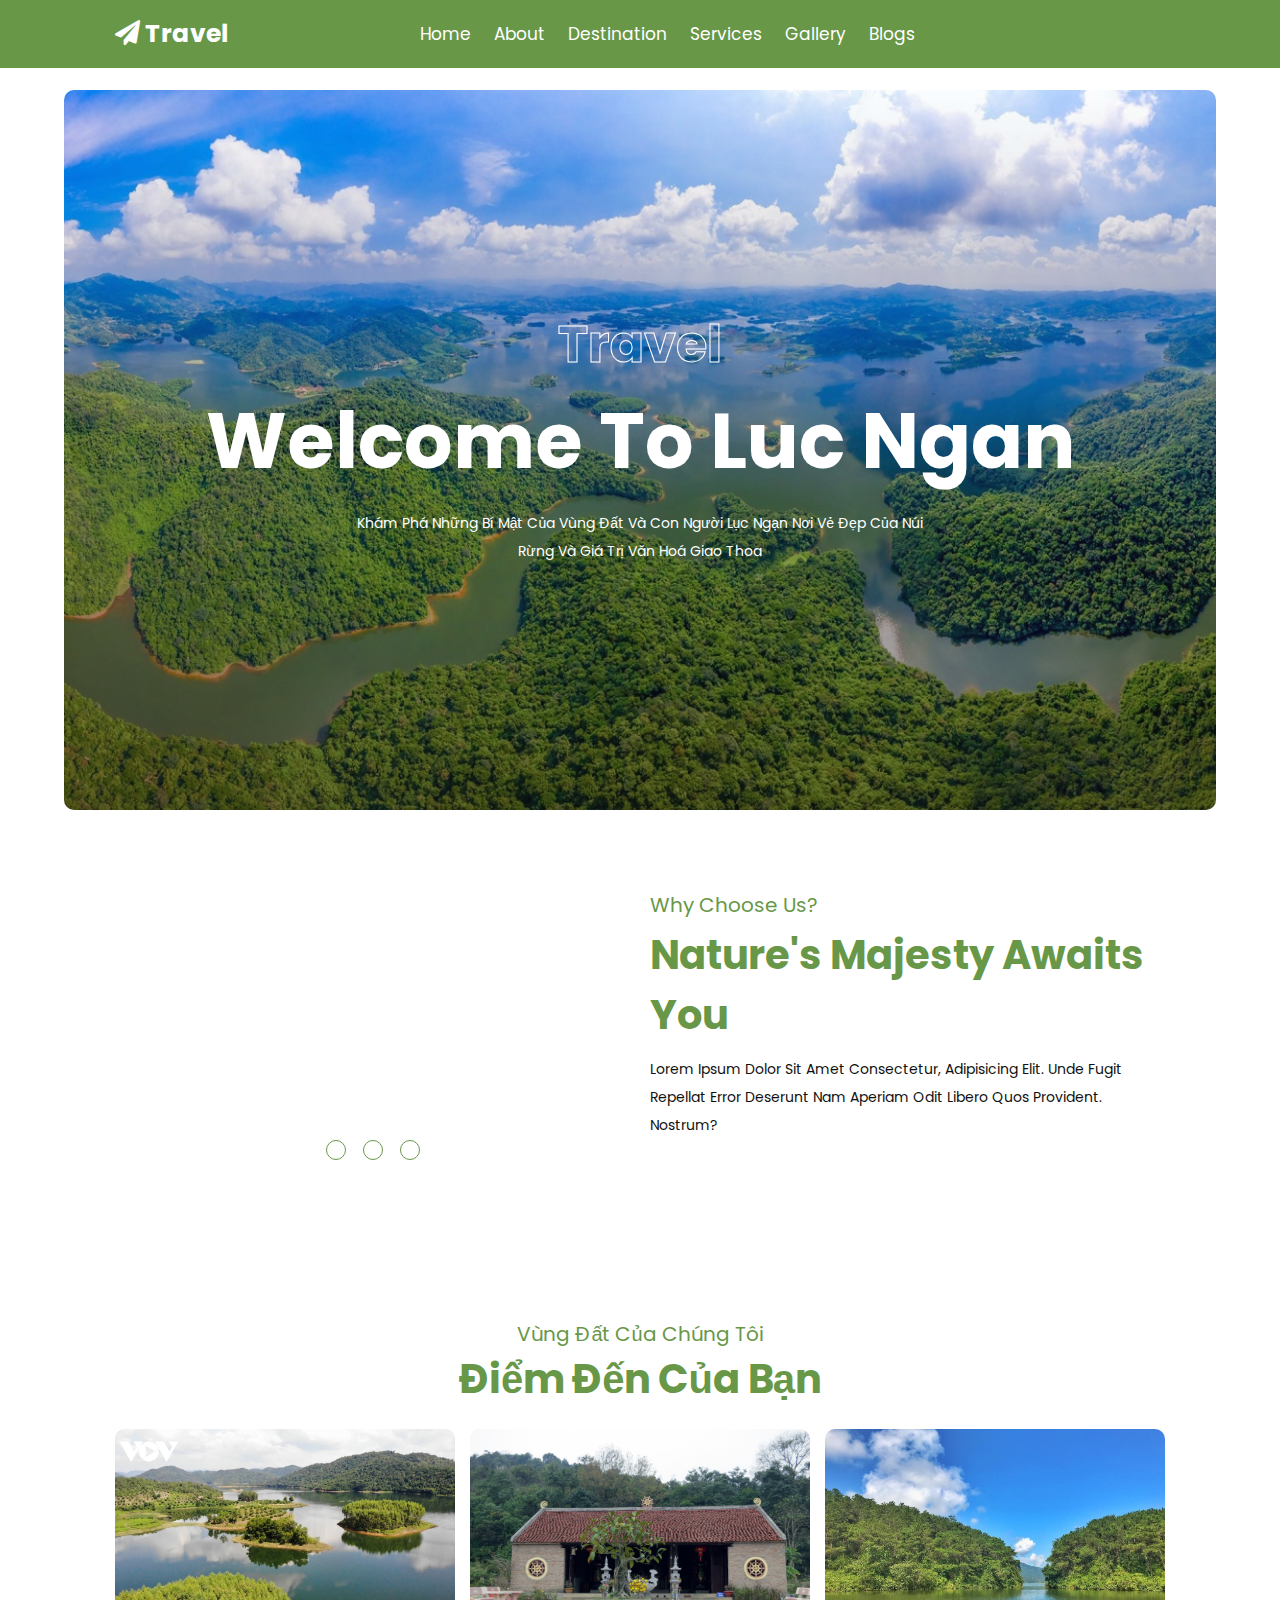
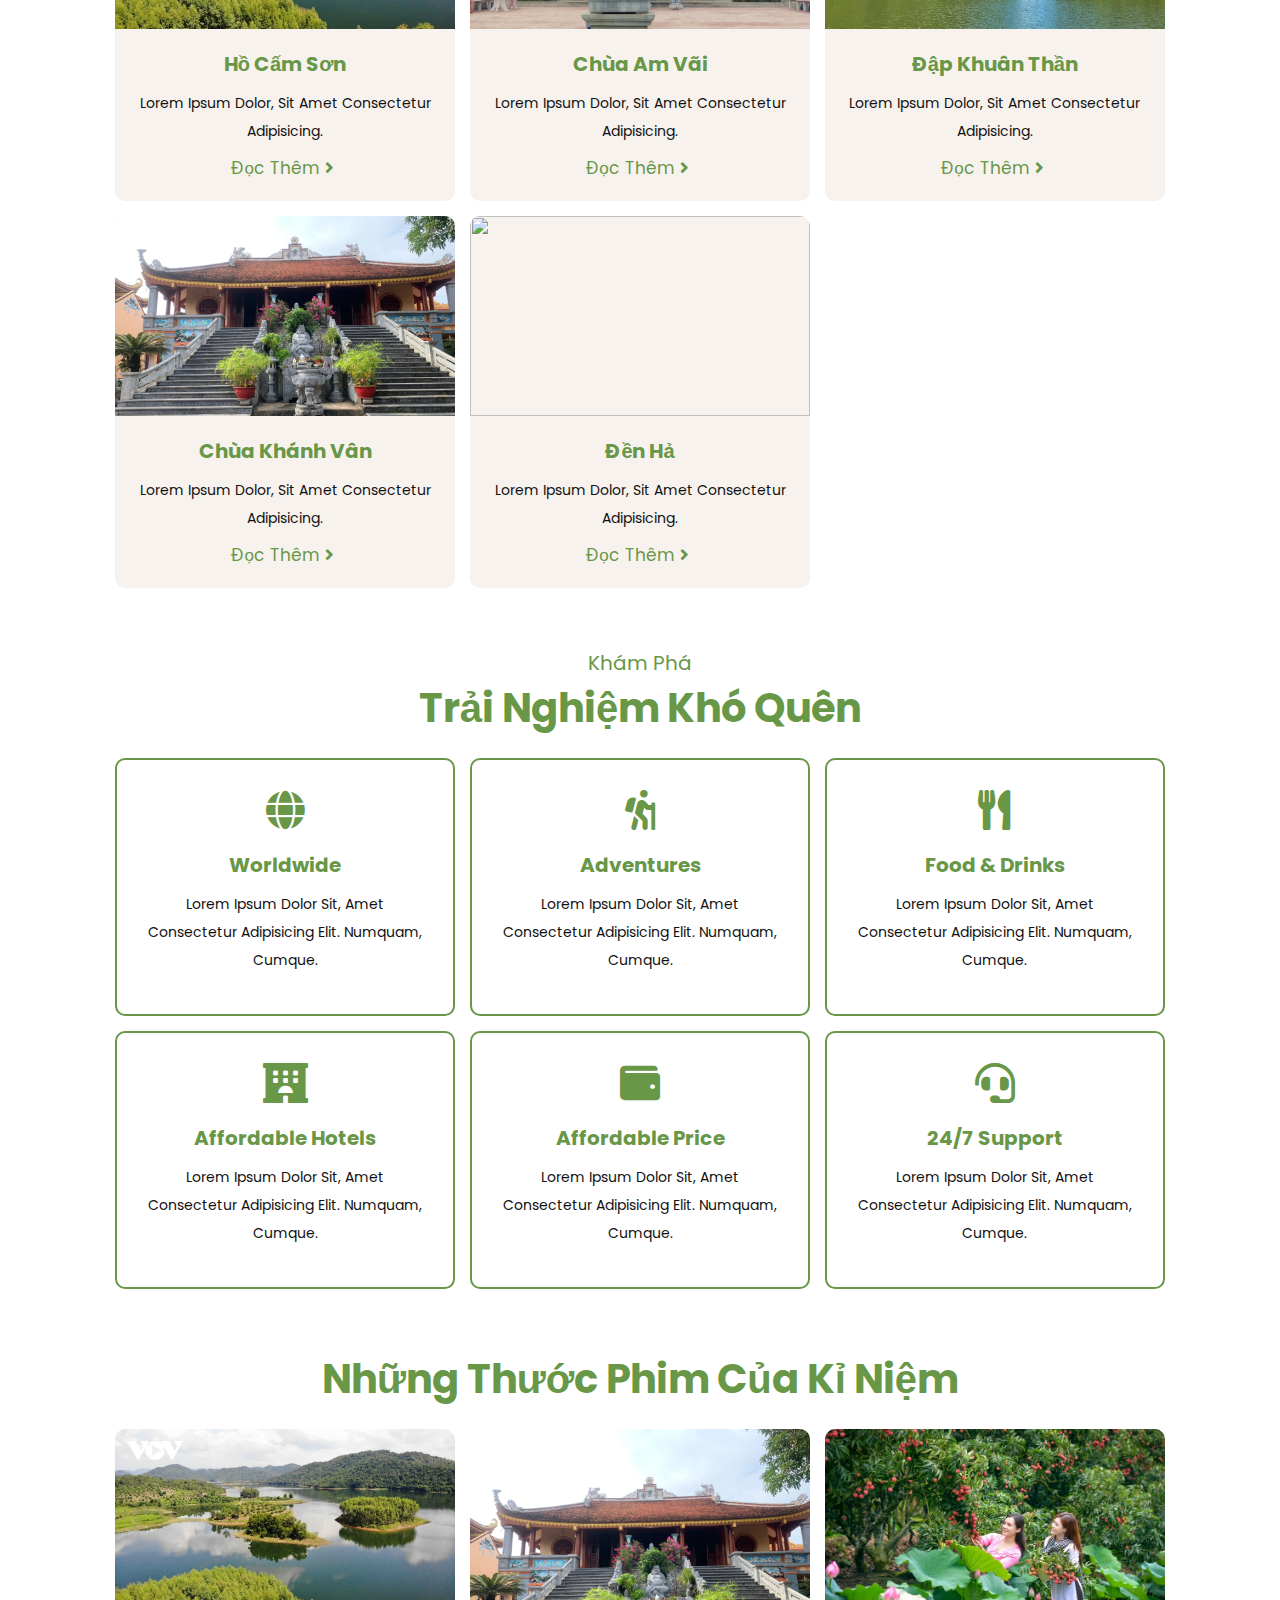
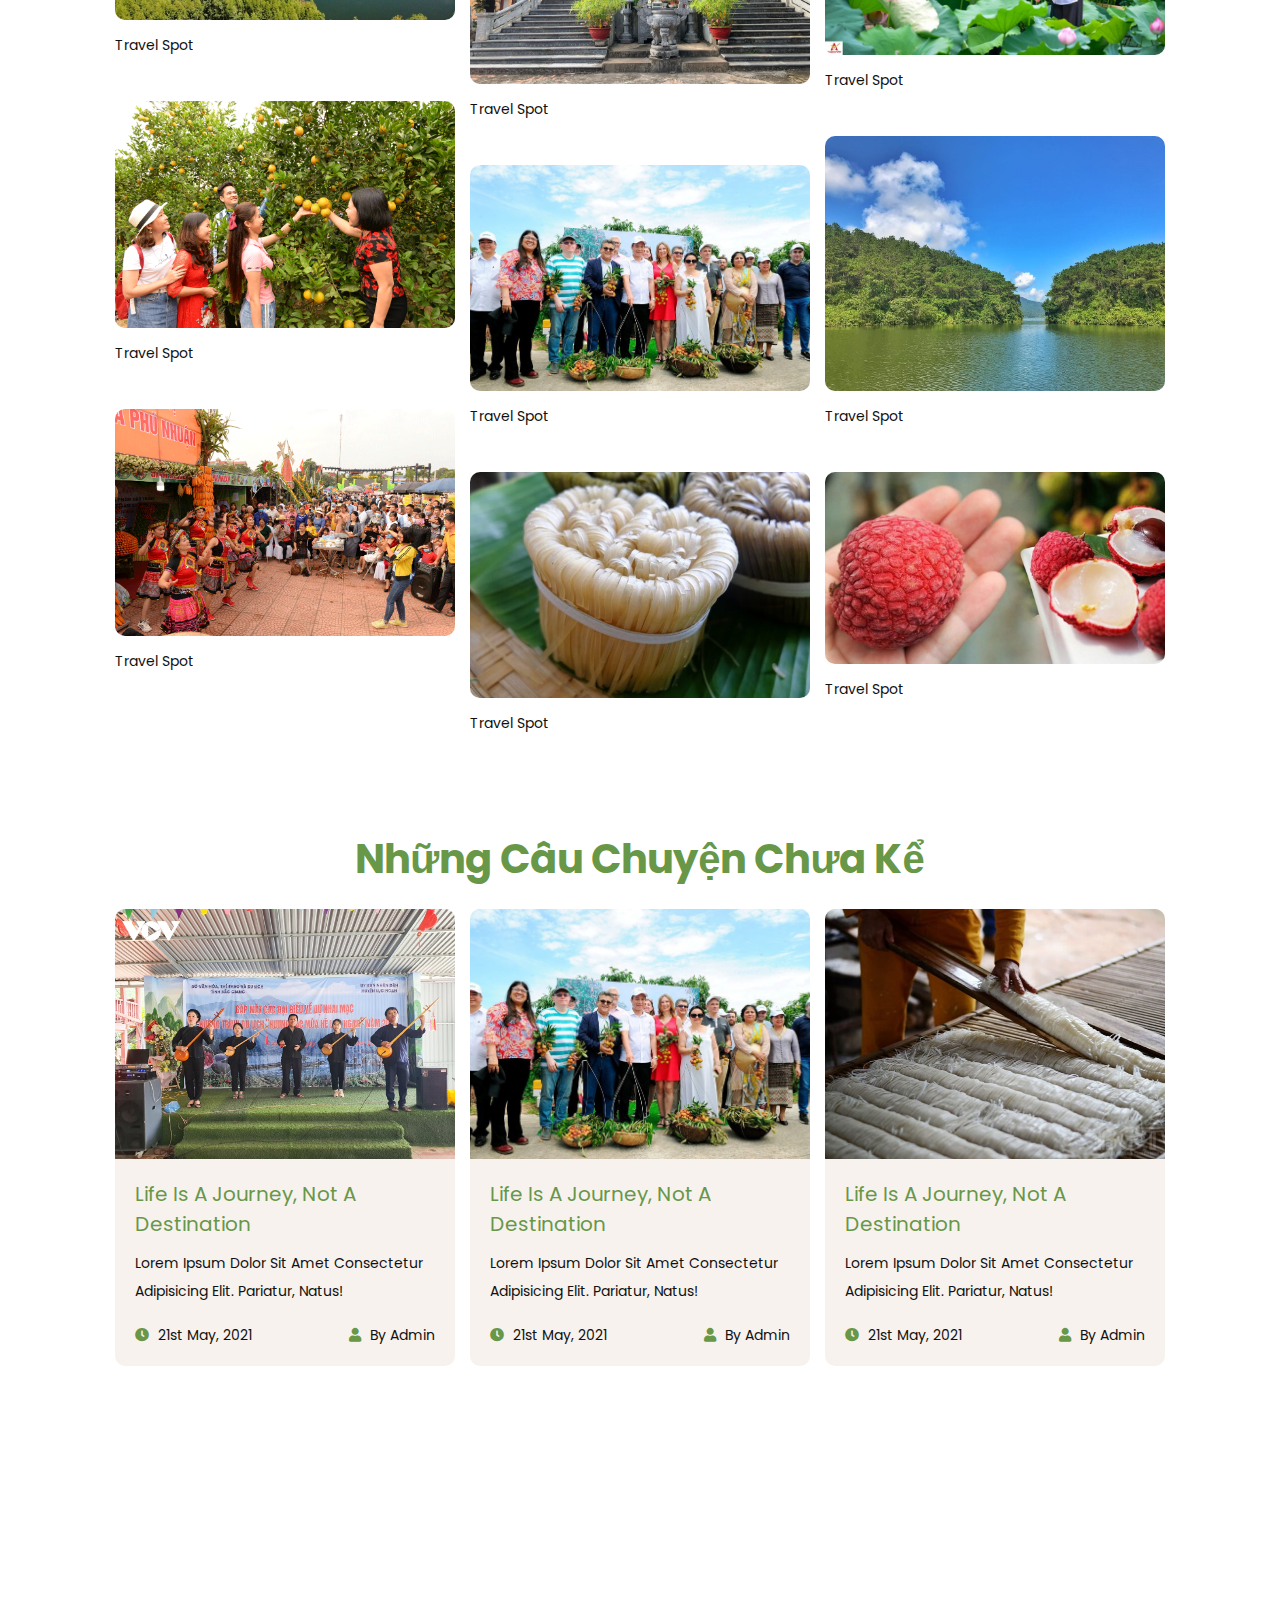
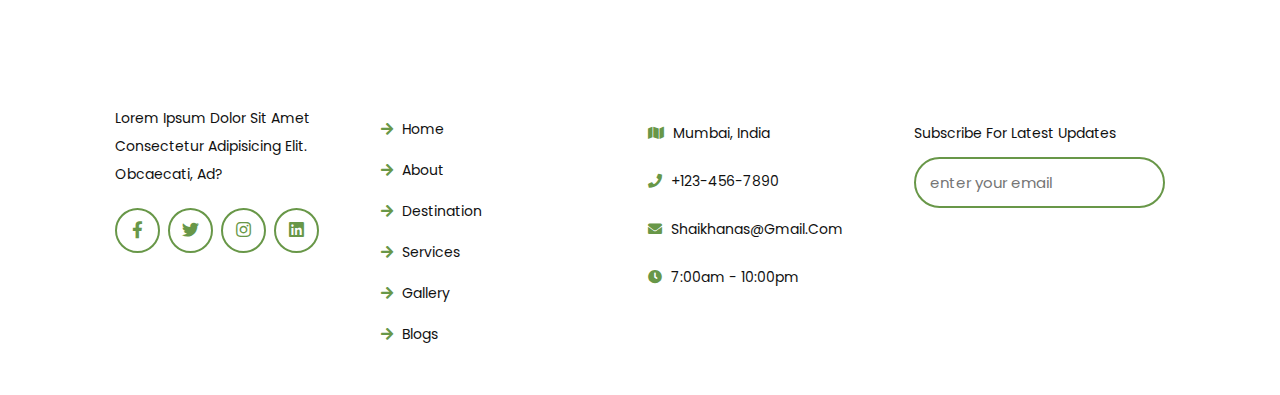
==== commit e98f70e8: "up date responsive" ====
--- a/index.html
+++ b/index.html
@@ -219,8 +219,8 @@
 <section class="gallery" id="gallery">
 
     <div class="heading">
-        <span>our gallery</span>
-        <h1>we record memories</h1>
+        <span></span>
+        <h1> những thước phim của kỉ niệm</h1>
     </div>
     
     <div class="box-container">
@@ -350,8 +350,8 @@
 <section class="blogs" id="blogs">
 
     <div class="heading">
-        <span>blogs & posts</span>
-        <h1>we untold stories</h1>
+        <span></span>
+        <h1>những câu chuyện chưa kể</h1>
     </div>
 
     <div class="box-container">
@@ -409,10 +409,10 @@
 <div class="banner">
 
     <div class="content" data-aos="zoom-in-up" data-aos-delay="300">
-        <span style="color: #fff;">start your adventures</span>
-        <h3>Let's Explore This World</h3>
-        <p>Lorem ipsum dolor sit amet consectetur adipisicing elit. Earum voluptatum praesentium amet quibusdam quam officia suscipit odio.</p>
-        <a href="#book-form" class="btn">book now</a>
+        <span style="color: #fff;">bắt đầu chuyến phiêu lưu của bạn</span>
+        <h3 style="padding-bottom: 50px;">hãy khám phá vùng đất này</h3>
+        <p></p>
+        <!-- <a href="#book-form" class="btn">book now</a> -->
     </div>
 
 </div>
--- a/css/style.css
+++ b/css/style.css
@@ -603,7 +603,7 @@
 
 .banner {
   background: -webkit-gradient(linear, left top, left bottom, from(rgba(17, 17, 17, 0.7)), to(rgba(17, 17, 17, 0.7))), url(../images/banner-bg.jpg) no-repeat;
-  background: linear-gradient(rgba(17, 17, 17, 0.7), rgba(17, 17, 17, 0.7)), url(../images/DapKhuanThan/033240-baonys-2018-09-20t10-50-28z.jpeg) no-repeat;
+  background: linear-gradient(rgba(17, 17, 17, 0.7), rgba(17, 17, 17, 0.7)), url(../images/DapKhuanThan/Khuôn\ thần\ 2.jpeg) no-repeat;
   background-size: cover;
   background-position: center;
   padding: 3rem 2rem;
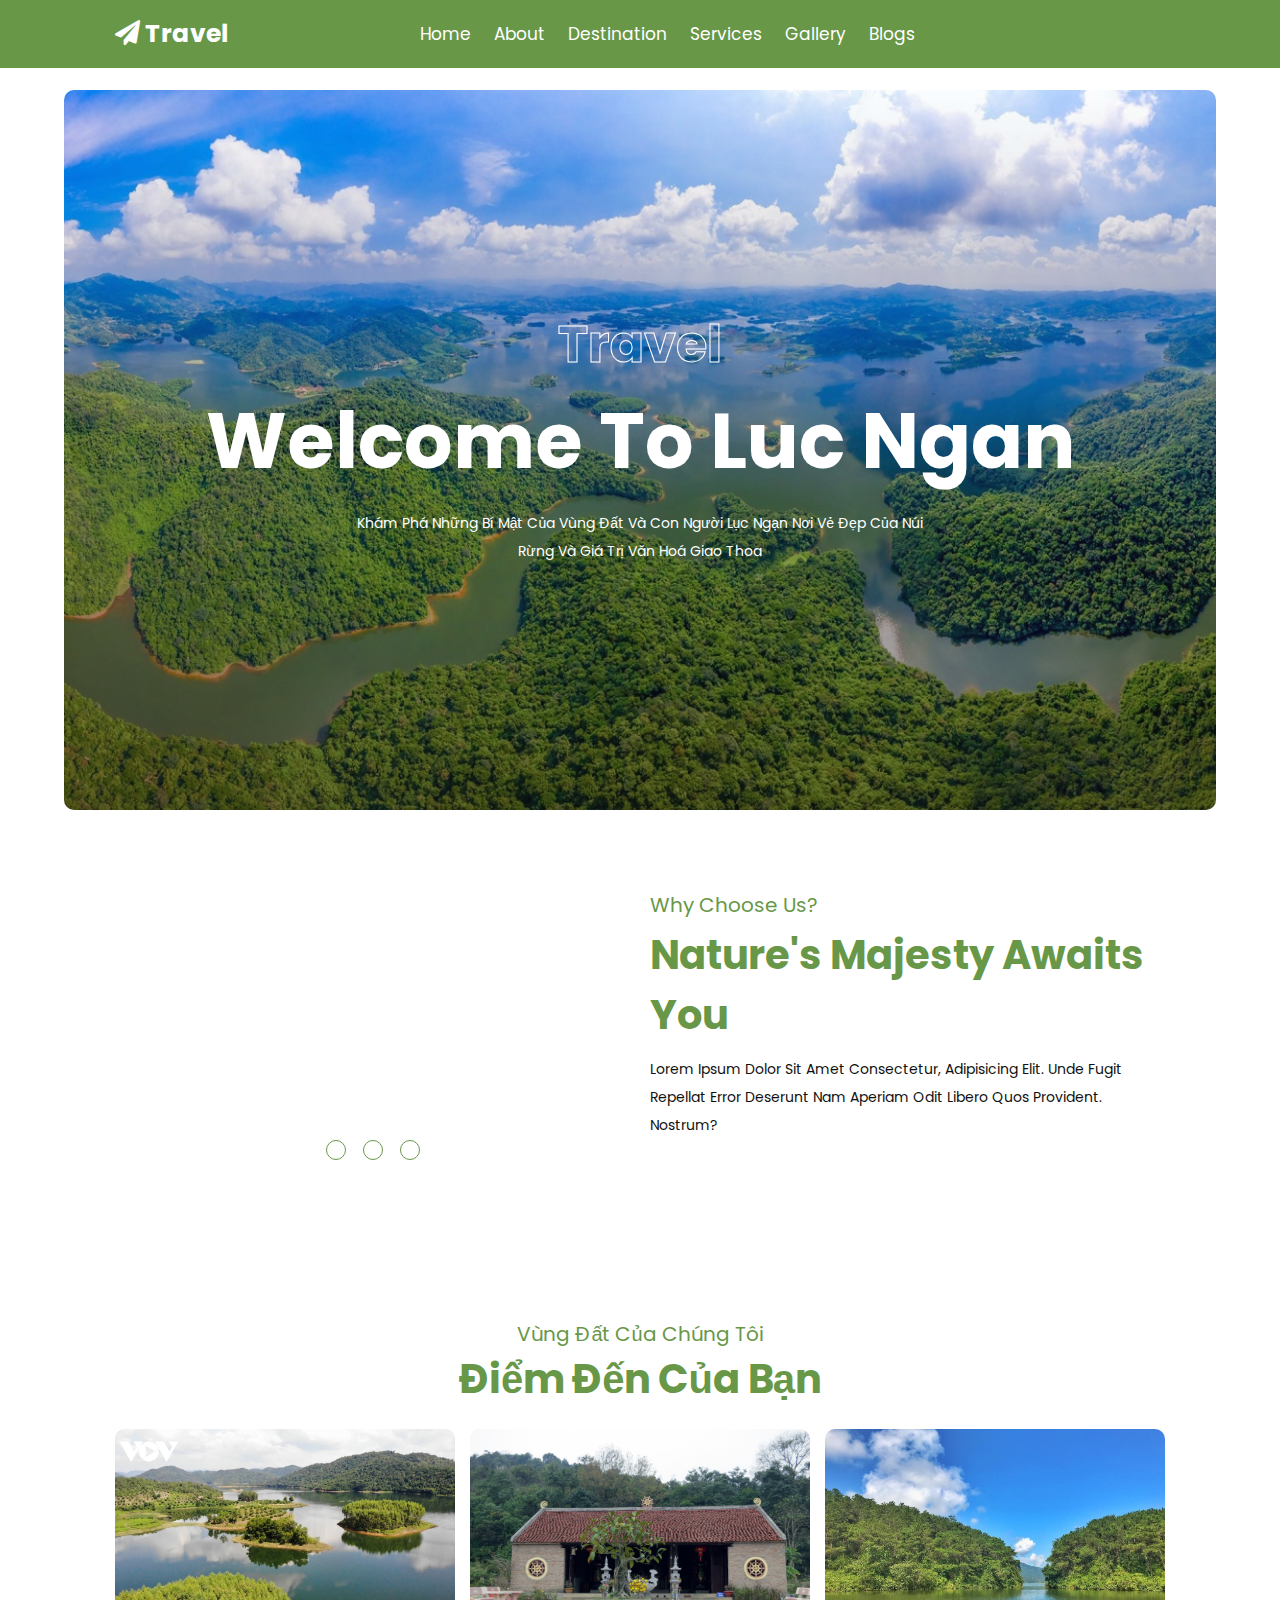
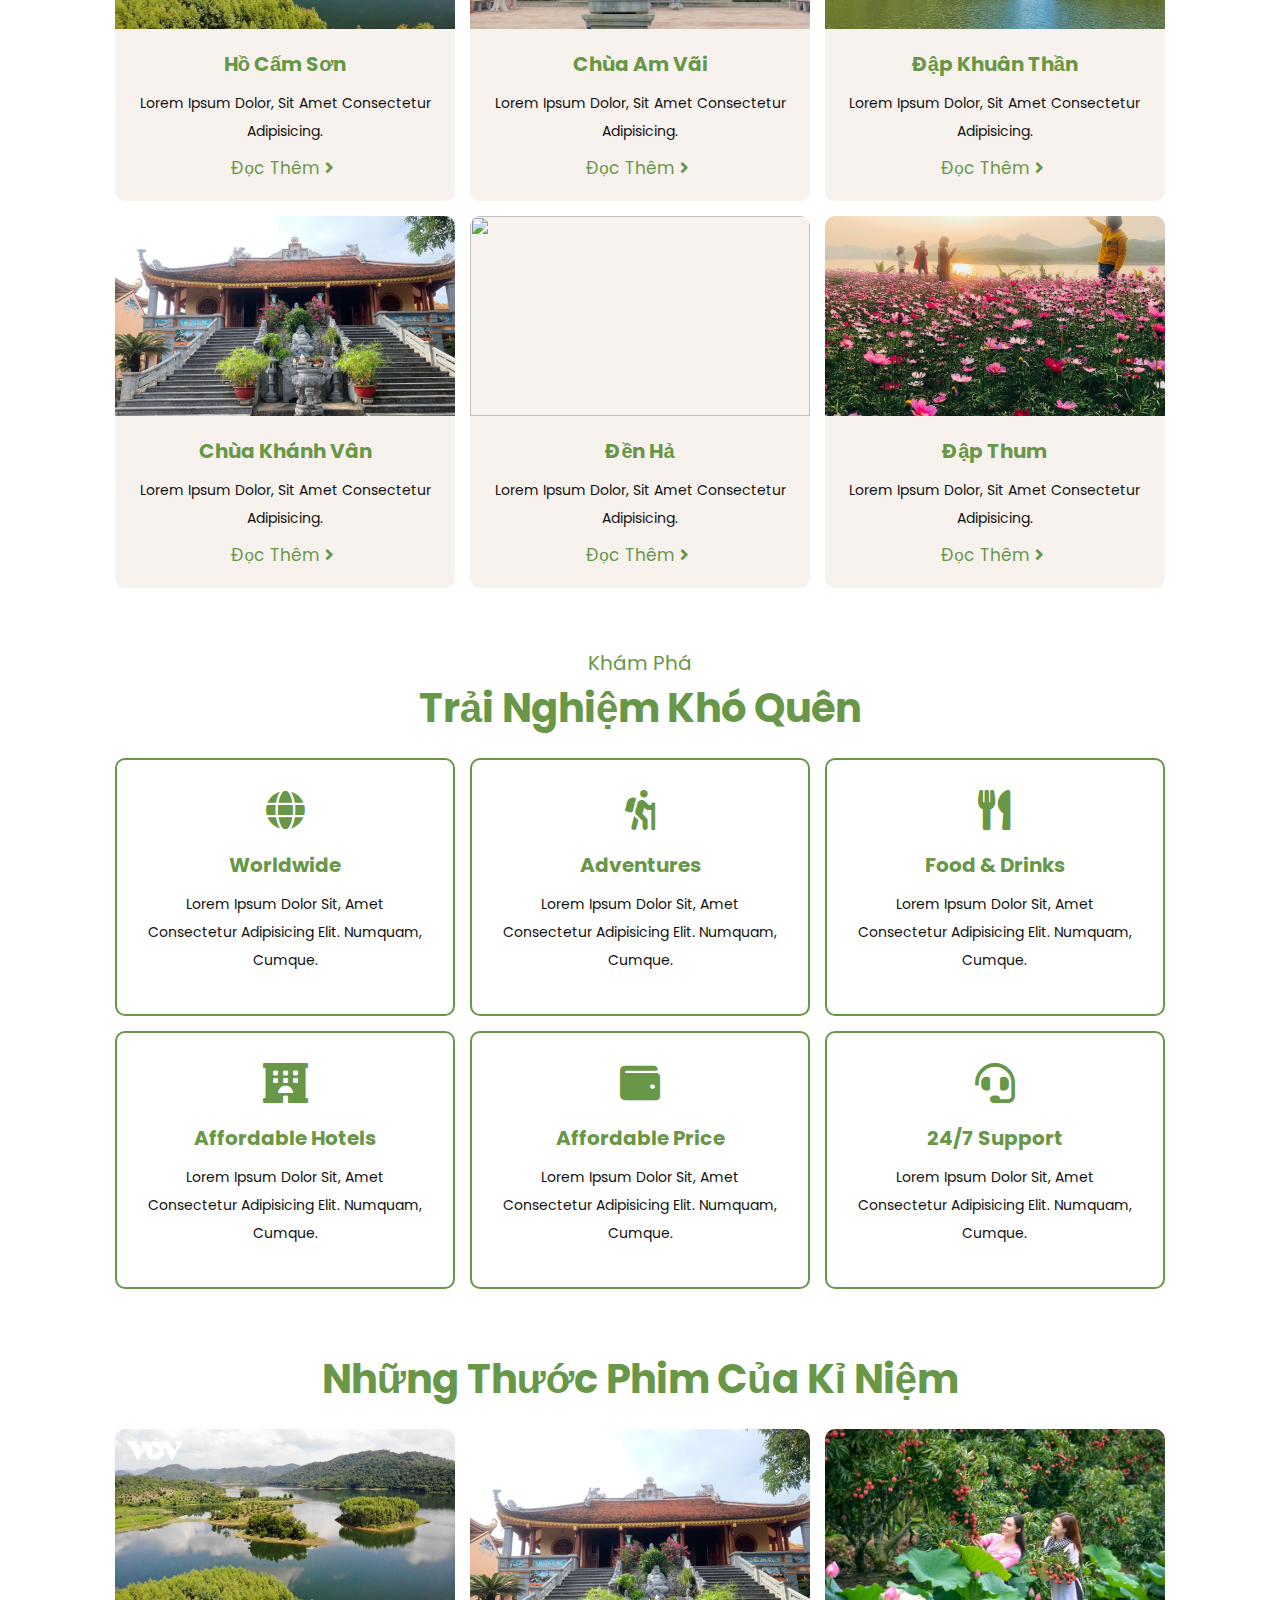
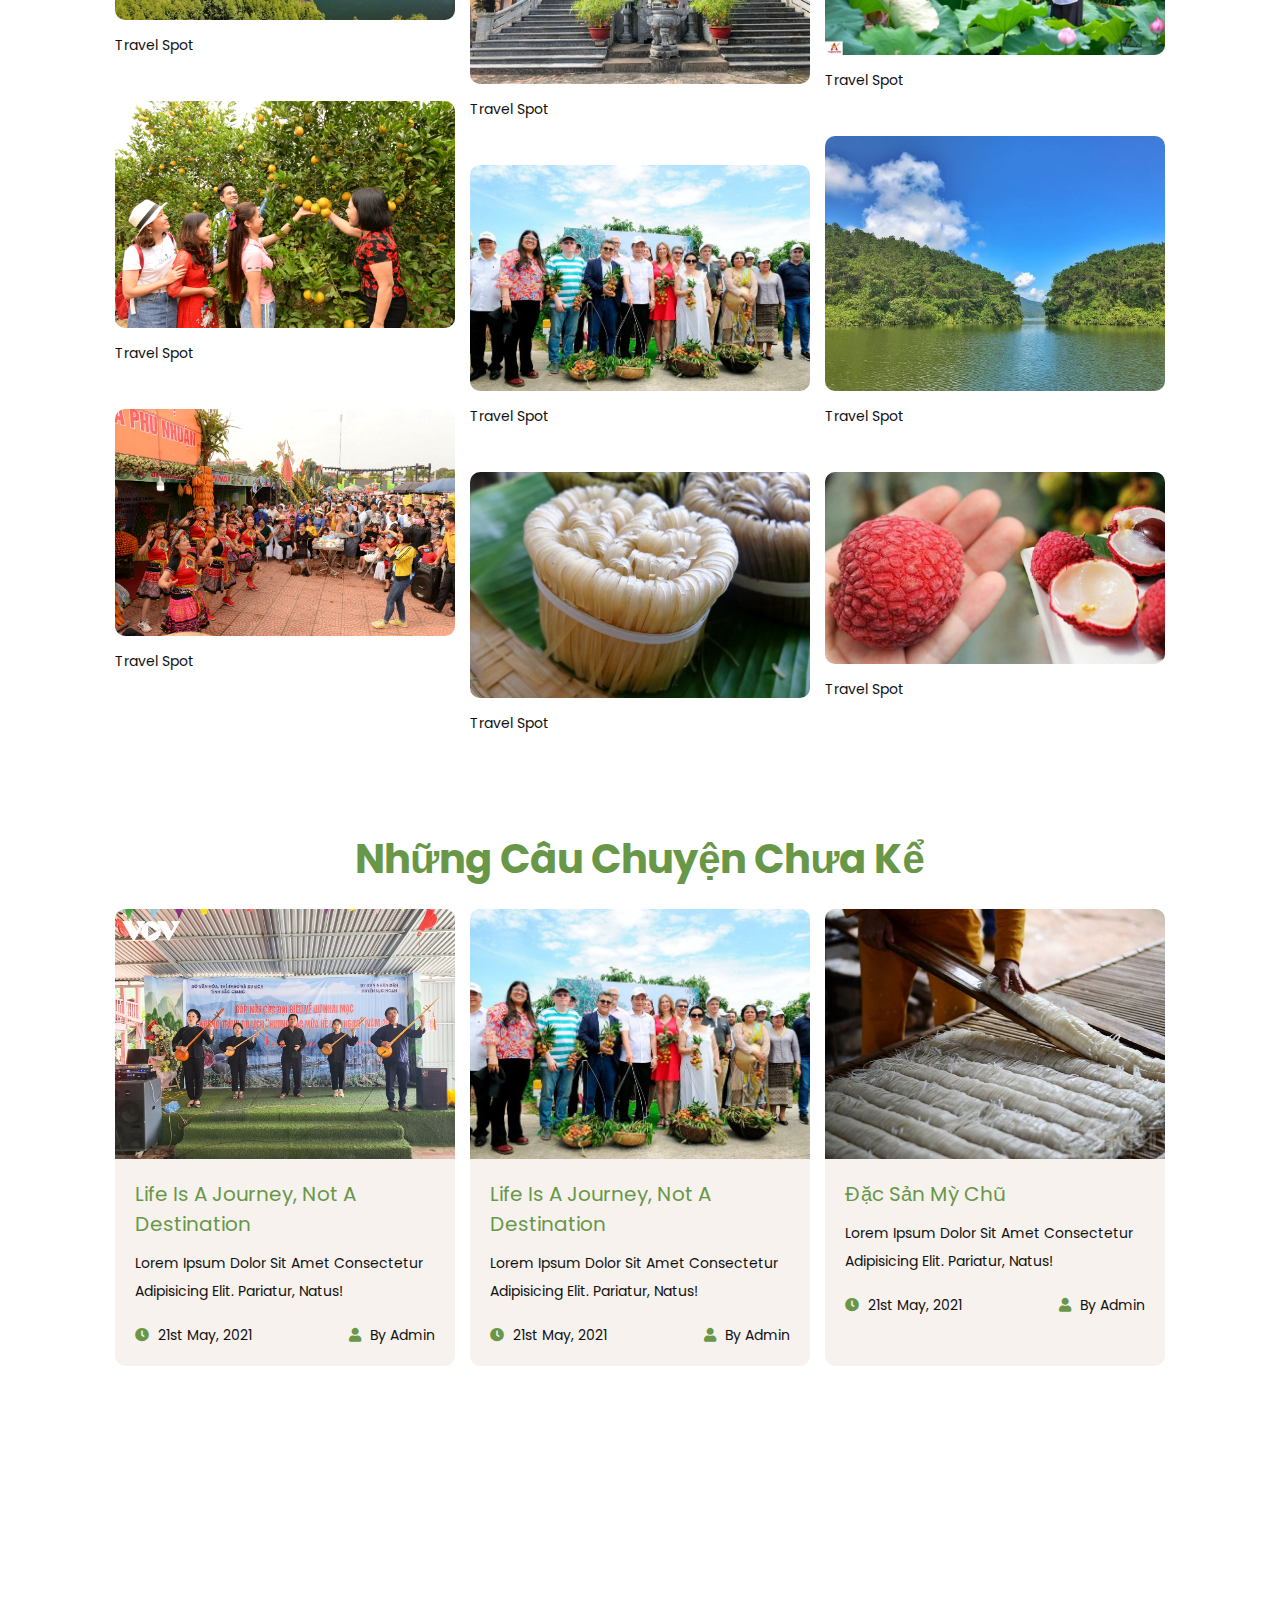
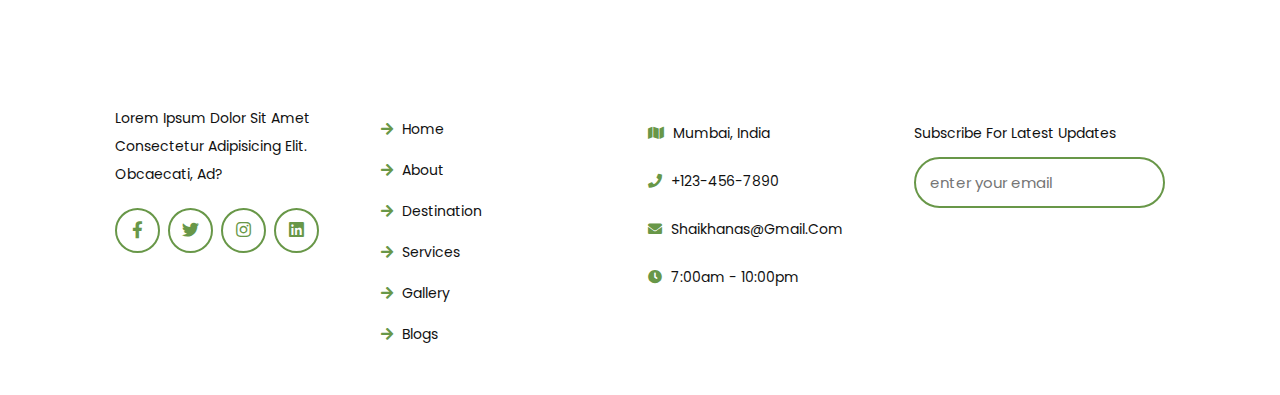
==== commit 283aecea: "up" ====
--- a/index.html
+++ b/index.html
@@ -361,7 +361,7 @@
                 <img src="./images/DanToc/Dân tộc 6.jpg" alt="">
             </div>
             <div class="content">
-                <a href="#" class="link">Life is a journey, not a destination</a>
+                <a href="./detail_Travel.html" class="link dacsan" value = "8">Life is a journey, not a destination</a>
                 <p>Lorem ipsum dolor sit amet consectetur adipisicing elit. Pariatur, natus!</p>
                 <div class="icon">
                     <a href="#"><i class="fas fa-clock"></i> 21st may, 2021</a>
@@ -375,7 +375,7 @@
                 <img src="./images/VaiThieu/Trực tiếp hái vải (người nước ngoài).jpg" alt="">
             </div>
             <div class="content">
-                <a href="#" class="link">Life is a journey, not a destination</a>
+                <a href="./detail_Travel.html" class="link dacsan" value = "9">Life is a journey, not a destination</a>
                 <p>Lorem ipsum dolor sit amet consectetur adipisicing elit. Pariatur, natus!</p>
                 <div class="icon">
                     <a href="#"><i class="fas fa-clock"></i> 21st may, 2021</a>
@@ -389,7 +389,7 @@
                 <img src="./images/MyVaRuou/Mỳ chũ 2.jpg" alt="">
             </div>
             <div class="content">
-                <a href="#" class="link">Life is a journey, not a destination</a>
+                <a href="./detail_Travel.html" class="link dacsan" value = "7">Đặc sản mỳ Chũ</a>
                 <p>Lorem ipsum dolor sit amet consectetur adipisicing elit. Pariatur, natus!</p>
                 <div class="icon">
                     <a href="#"><i class="fas fa-clock"></i> 21st may, 2021</a>
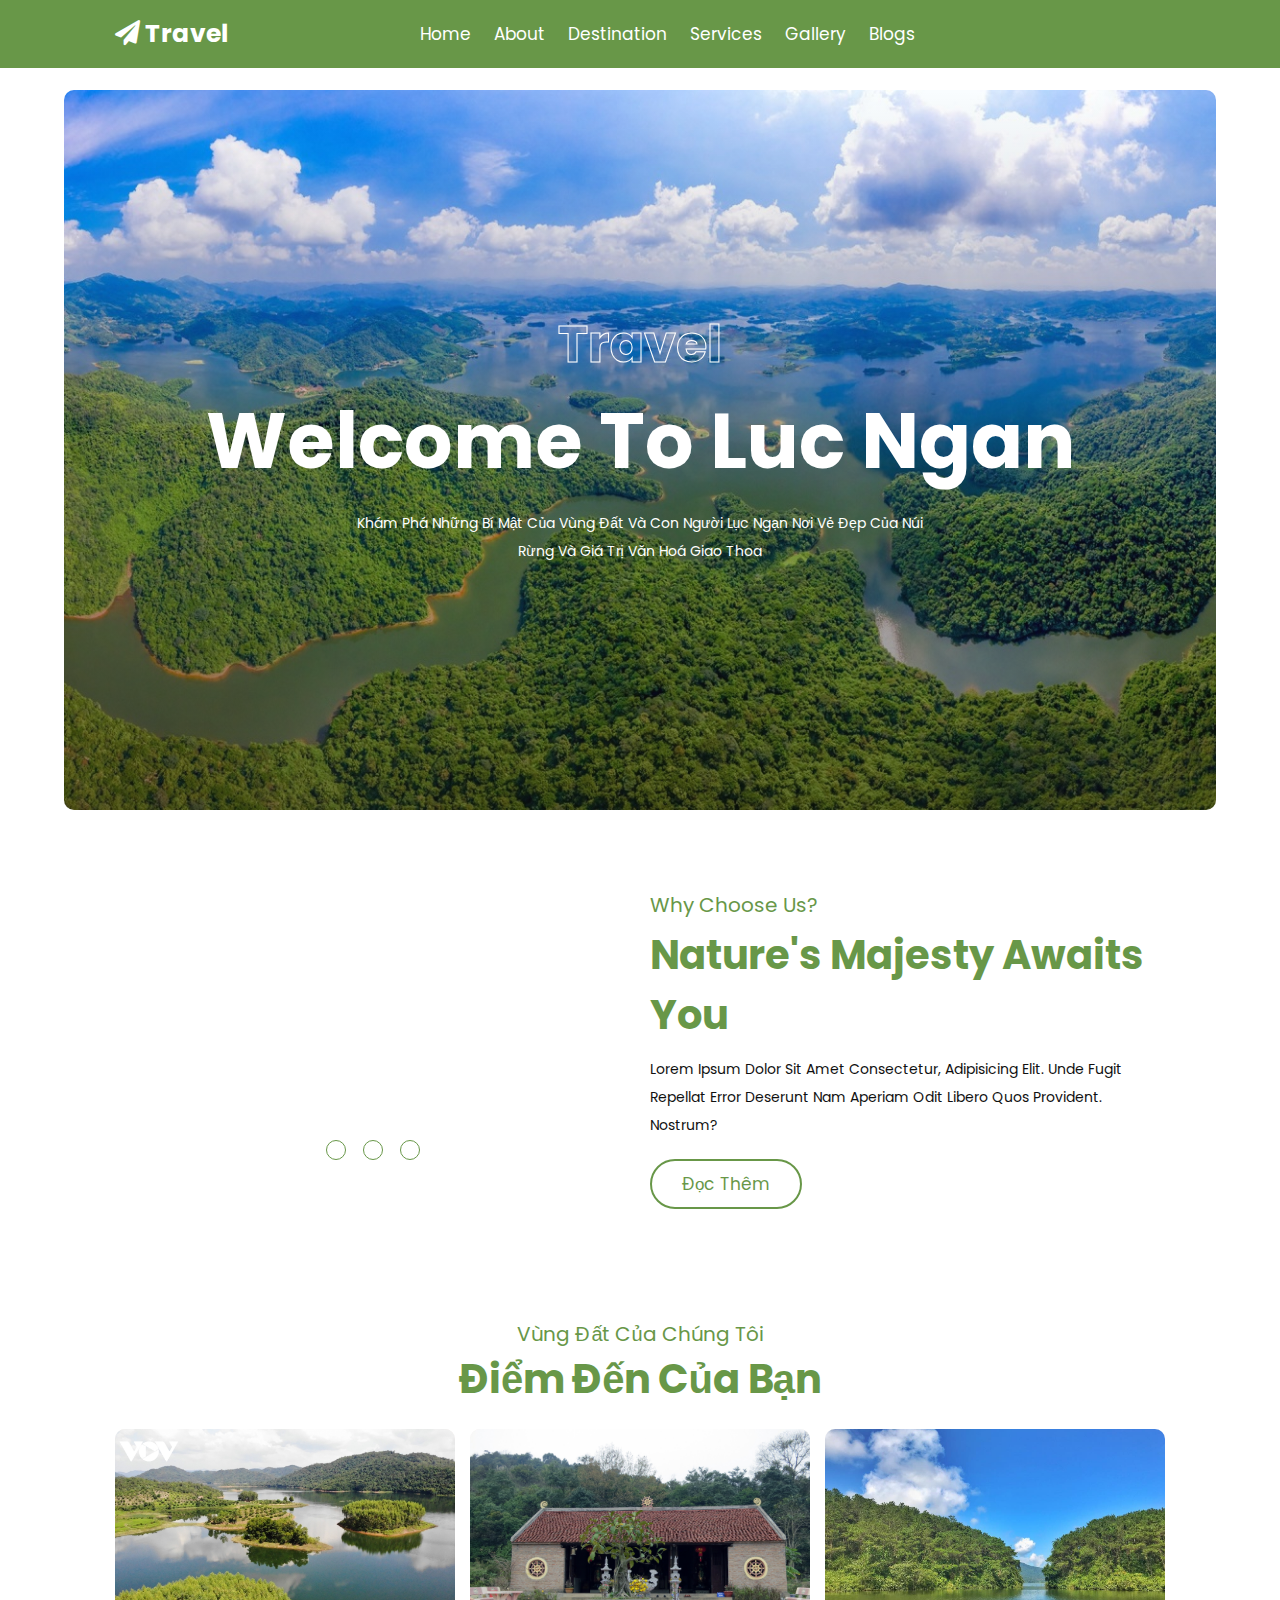
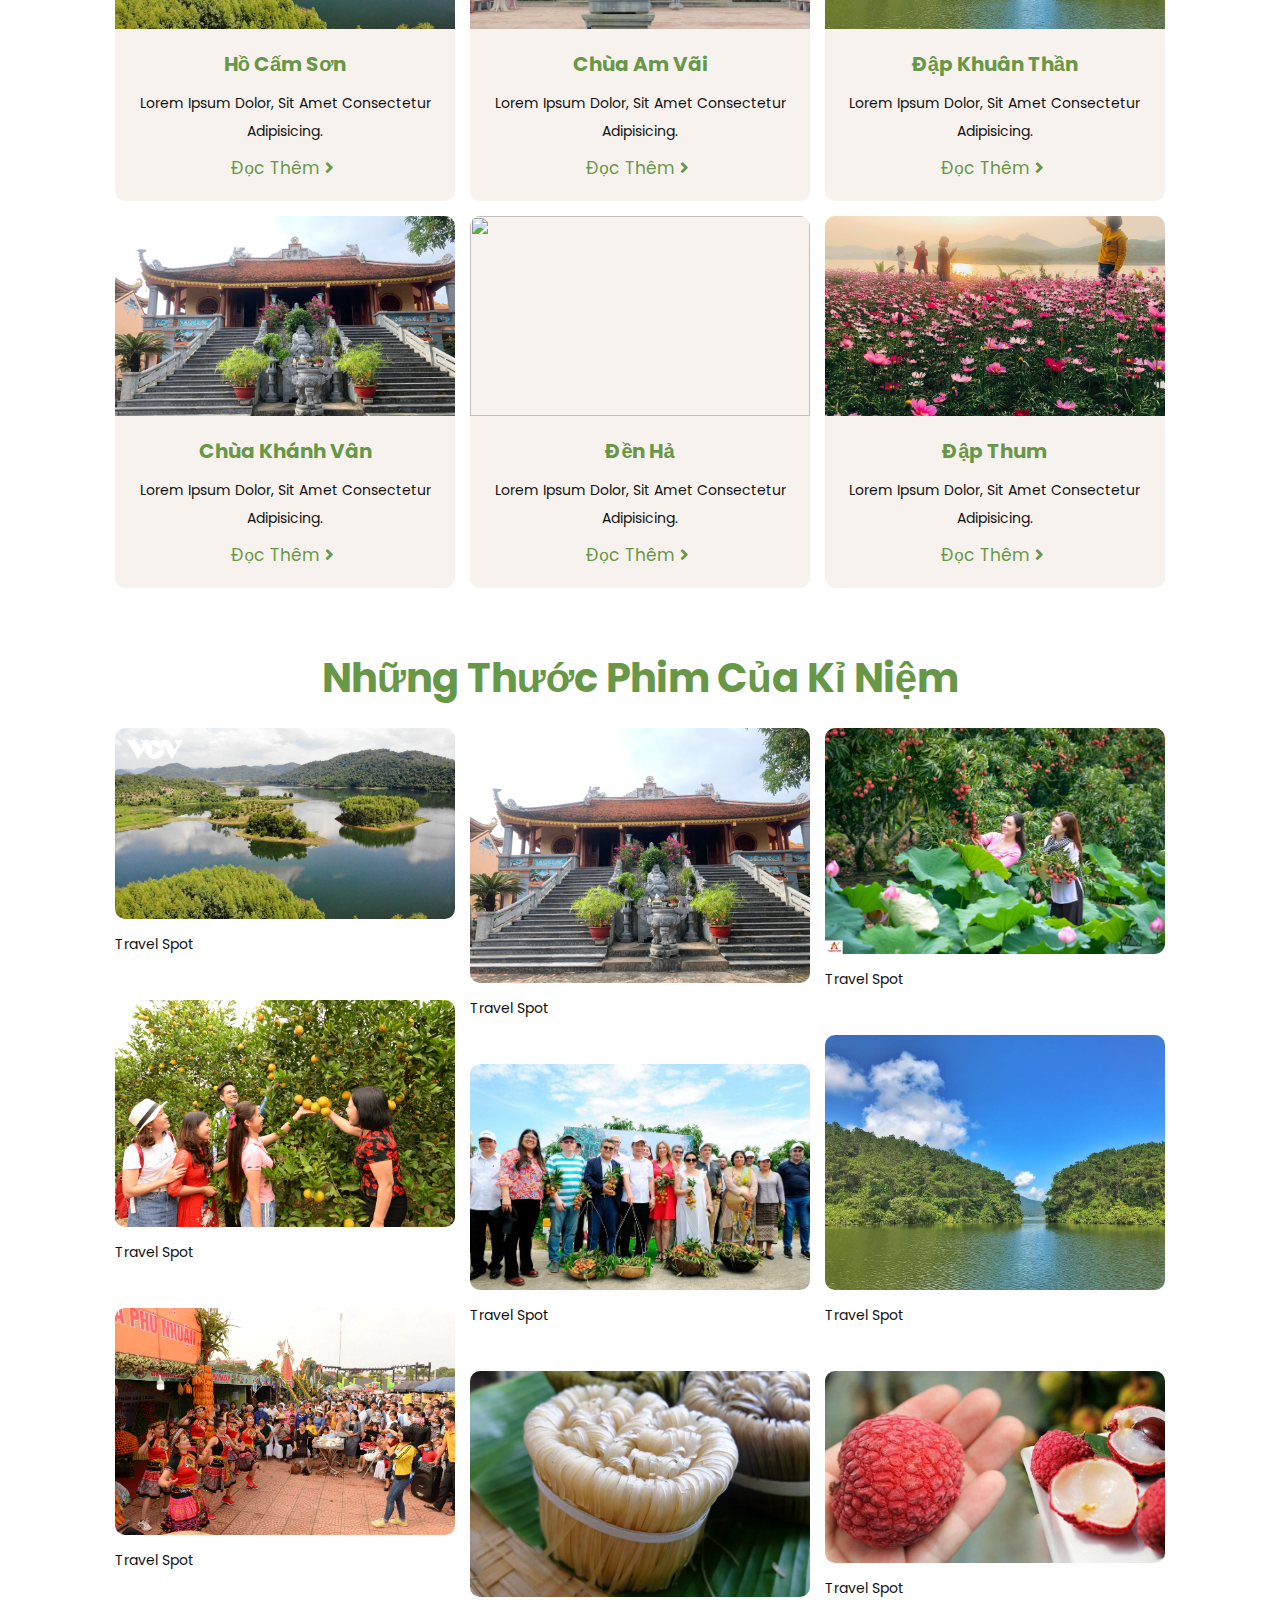
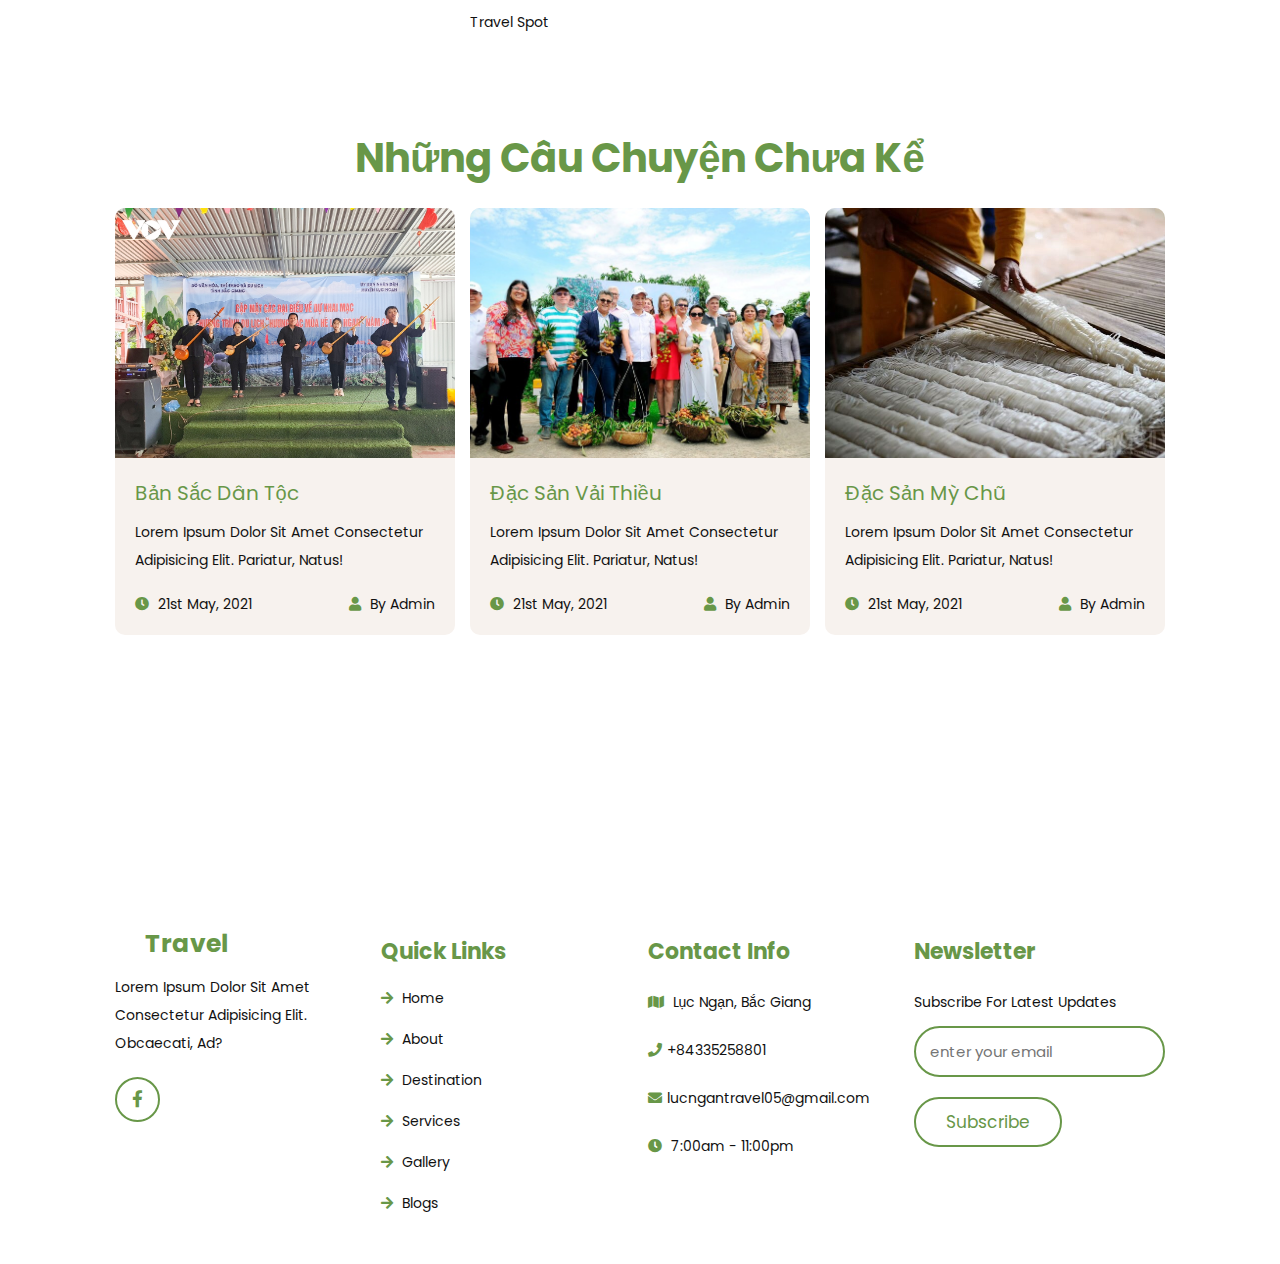
==== commit ad8f09b1: "up" ====
--- a/index.html
+++ b/index.html
@@ -57,7 +57,7 @@
 
     <div id="menu-btn" class="fas fa-bars"></div>
 
-    <a data-aos="zoom-in-left" data-aos-delay="150" href="./index.html" class="logo"> <i class="fas fa-paper-plane"></i>travel </a>
+    <a data-aos="zoom-in-left" data-aos-delay="150" href="./index.html" class="logo" style="color: #fff;"> <i class="fas fa-paper-plane"></i>travel </a>
 
     <nav class="navbar">
         <a data-aos="zoom-in-left" data-aos-delay="300" href="#home">home</a>
@@ -162,7 +162,7 @@
 <!-- destination section ends -->
 
 <!-- services section starts  -->
-
+<!-- 
 <section class="services" id="services">
 
     <div class="heading">
@@ -210,7 +210,7 @@
 
     </div>
 
-</section>
+</section> -->
 
 <!-- services section ends -->
 
@@ -361,7 +361,7 @@
                 <img src="./images/DanToc/Dân tộc 6.jpg" alt="">
             </div>
             <div class="content">
-                <a href="./detail_Travel.html" class="link dacsan" value = "8">Life is a journey, not a destination</a>
+                <a href="./detail.html" class="link dacsan" value = "8">Bản sắc dân tộc</a>
                 <p>Lorem ipsum dolor sit amet consectetur adipisicing elit. Pariatur, natus!</p>
                 <div class="icon">
                     <a href="#"><i class="fas fa-clock"></i> 21st may, 2021</a>
@@ -375,7 +375,7 @@
                 <img src="./images/VaiThieu/Trực tiếp hái vải (người nước ngoài).jpg" alt="">
             </div>
             <div class="content">
-                <a href="./detail_Travel.html" class="link dacsan" value = "9">Life is a journey, not a destination</a>
+                <a href="./detail_Travel.html" class="link dacsan" value = "9">Đặc sản Vải Thiều</a>
                 <p>Lorem ipsum dolor sit amet consectetur adipisicing elit. Pariatur, natus!</p>
                 <div class="icon">
                     <a href="#"><i class="fas fa-clock"></i> 21st may, 2021</a>
@@ -429,10 +429,10 @@
             <a href="#" class="logo"> <i class="fas fa-paper-plane"></i>travel </a>
             <p>Lorem ipsum dolor sit amet consectetur adipisicing elit. Obcaecati, ad?</p>
             <div class="share">
-                <a href="#" class="fab fa-facebook-f"></a>
-                <a href="#" class="fab fa-twitter"></a>
+                <a href="https://www.facebook.com/lucngannumber1/?show_switched_toast=0&show_invite_to_follow=0&show_switched_tooltip=0&show_podcast_settings=0&show_community_transition=0&show_community_review_changes=0&show_community_rollback=0&show_follower_visibility_disclosure=0" class="fab fa-facebook-f"></a>
+                <!-- <a href="#" class="fab fa-twitter"></a>
                 <a href="#" class="fab fa-instagram"></a>
-                <a href="#" class="fab fa-linkedin"></a>
+                <a href="#" class="fab fa-linkedin"></a> -->
             </div>
         </div>
 
@@ -448,10 +448,10 @@
 
         <div class="box" data-aos="fade-up" data-aos-delay="450">
             <h3>contact info</h3>
-            <p> <i class="fas fa-map"></i> mumbai, india </p>
-            <p> <i class="fas fa-phone"></i> +123-456-7890 </p>
-            <p> <i class="fas fa-envelope"></i> shaikhanas@gmail.com </p>
-            <p> <i class="fas fa-clock"></i> 7:00am - 10:00pm </p>
+            <p> <i class="fas fa-map"></i> Lục Ngạn, Bắc Giang </p>
+            <p> <i class="fas fa-phone"></i>+84335258801</p>
+            <p style="text-transform: none;"> <i class="fas fa-envelope"></i>lucngantravel05@gmail.com</p>
+            <p> <i class="fas fa-clock"></i> 7:00am - 11:00pm </p>
         </div>
 
         <div class="box" data-aos="fade-up" data-aos-delay="600">
--- a/css/style.css
+++ b/css/style.css
@@ -63,16 +63,16 @@
   display: inline-block;
   padding: 1rem 3rem;
   font-size: 1.7rem;
-  color: #ffffff;
-  border: 0.2rem solid #ffffff;
+  color: #689748;
+  border: 0.2rem solid #689748;
   border-radius: 5rem;
   cursor: pointer;
   background: none;
 }
 
 .btn:hover {
-  background: #ffffff;
-  color: #689748;
+  background: #689748;
+  color: #fff;
 }
 
 .header {
@@ -111,7 +111,7 @@
 
 .logo {
   font-size: 2.5rem;
-  color: #fff;
+  color: #689748;
   font-weight: bolder;
 }
 
@@ -648,7 +648,7 @@
 
 .footer .box-container .box h3 {
   font-size: 2.2rem;
-  color: #fff;
+  color: #689748;
   padding: 1rem 0;
 }
 
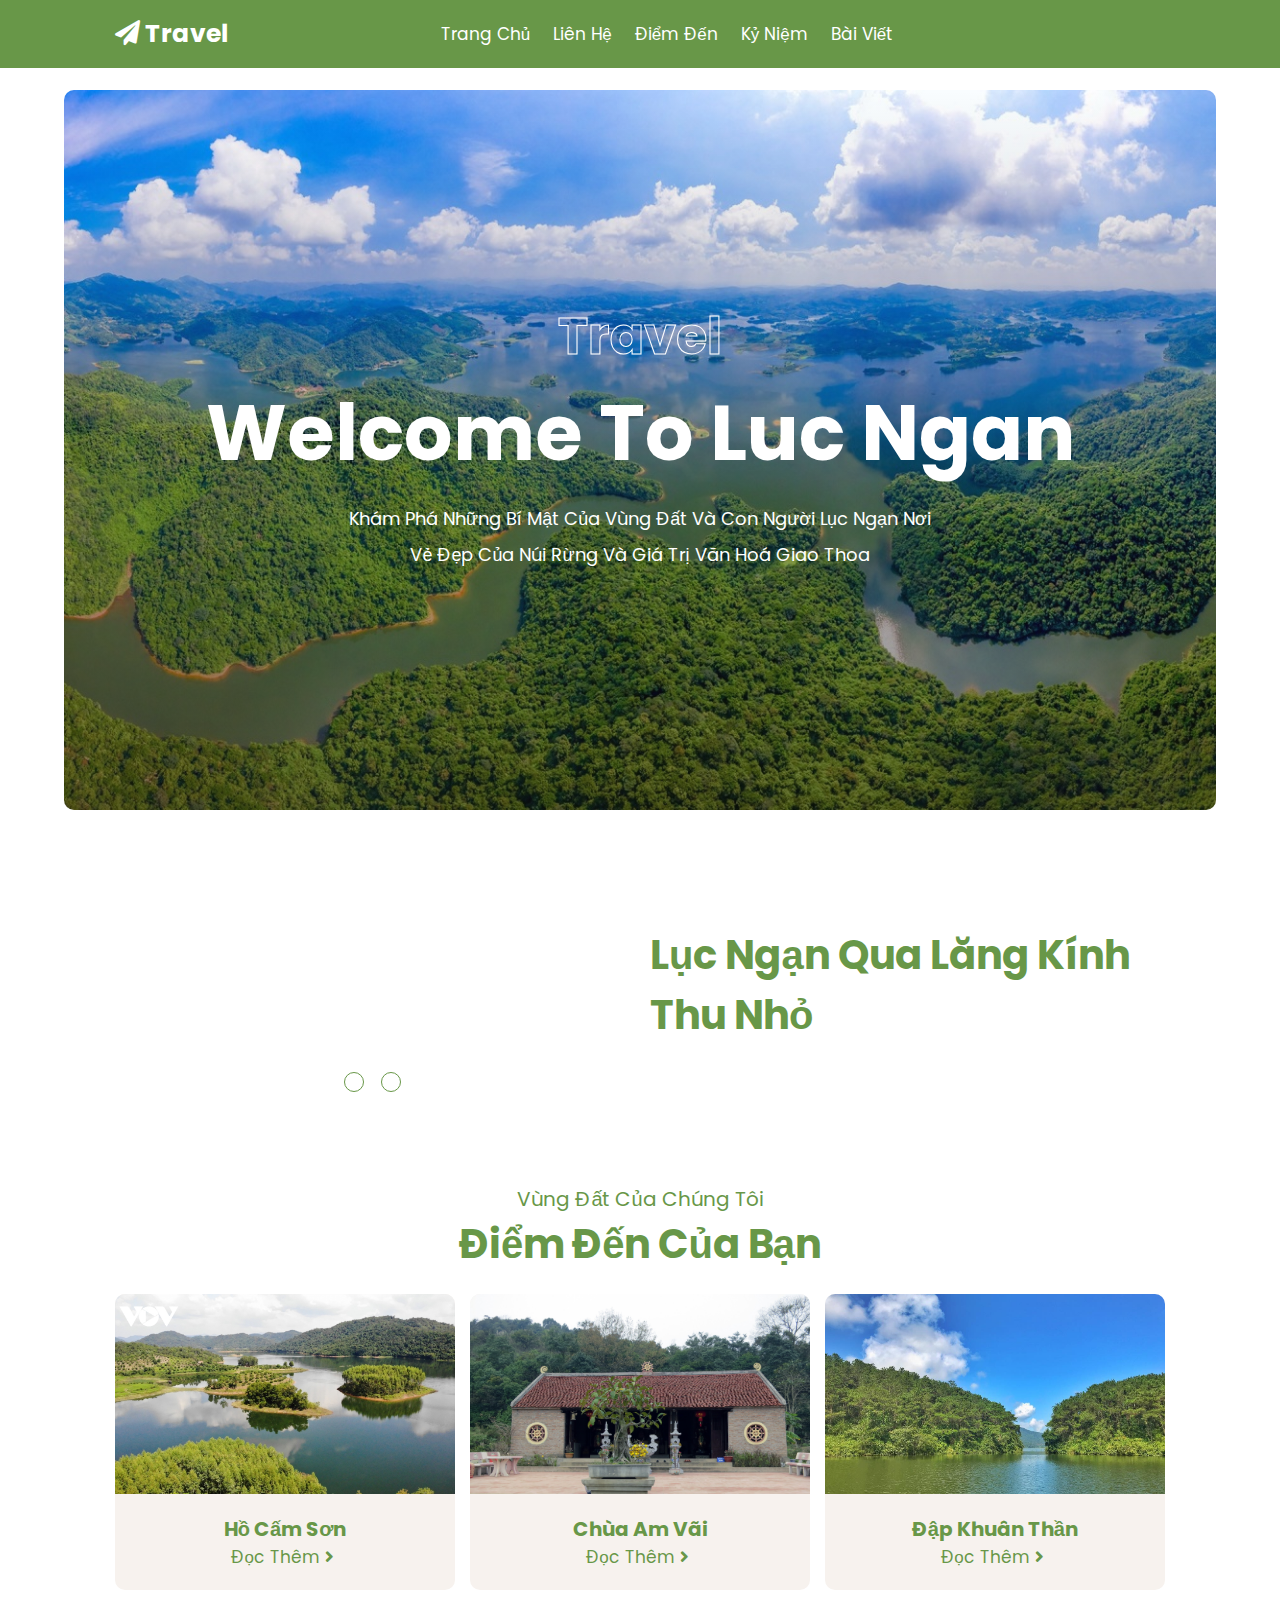
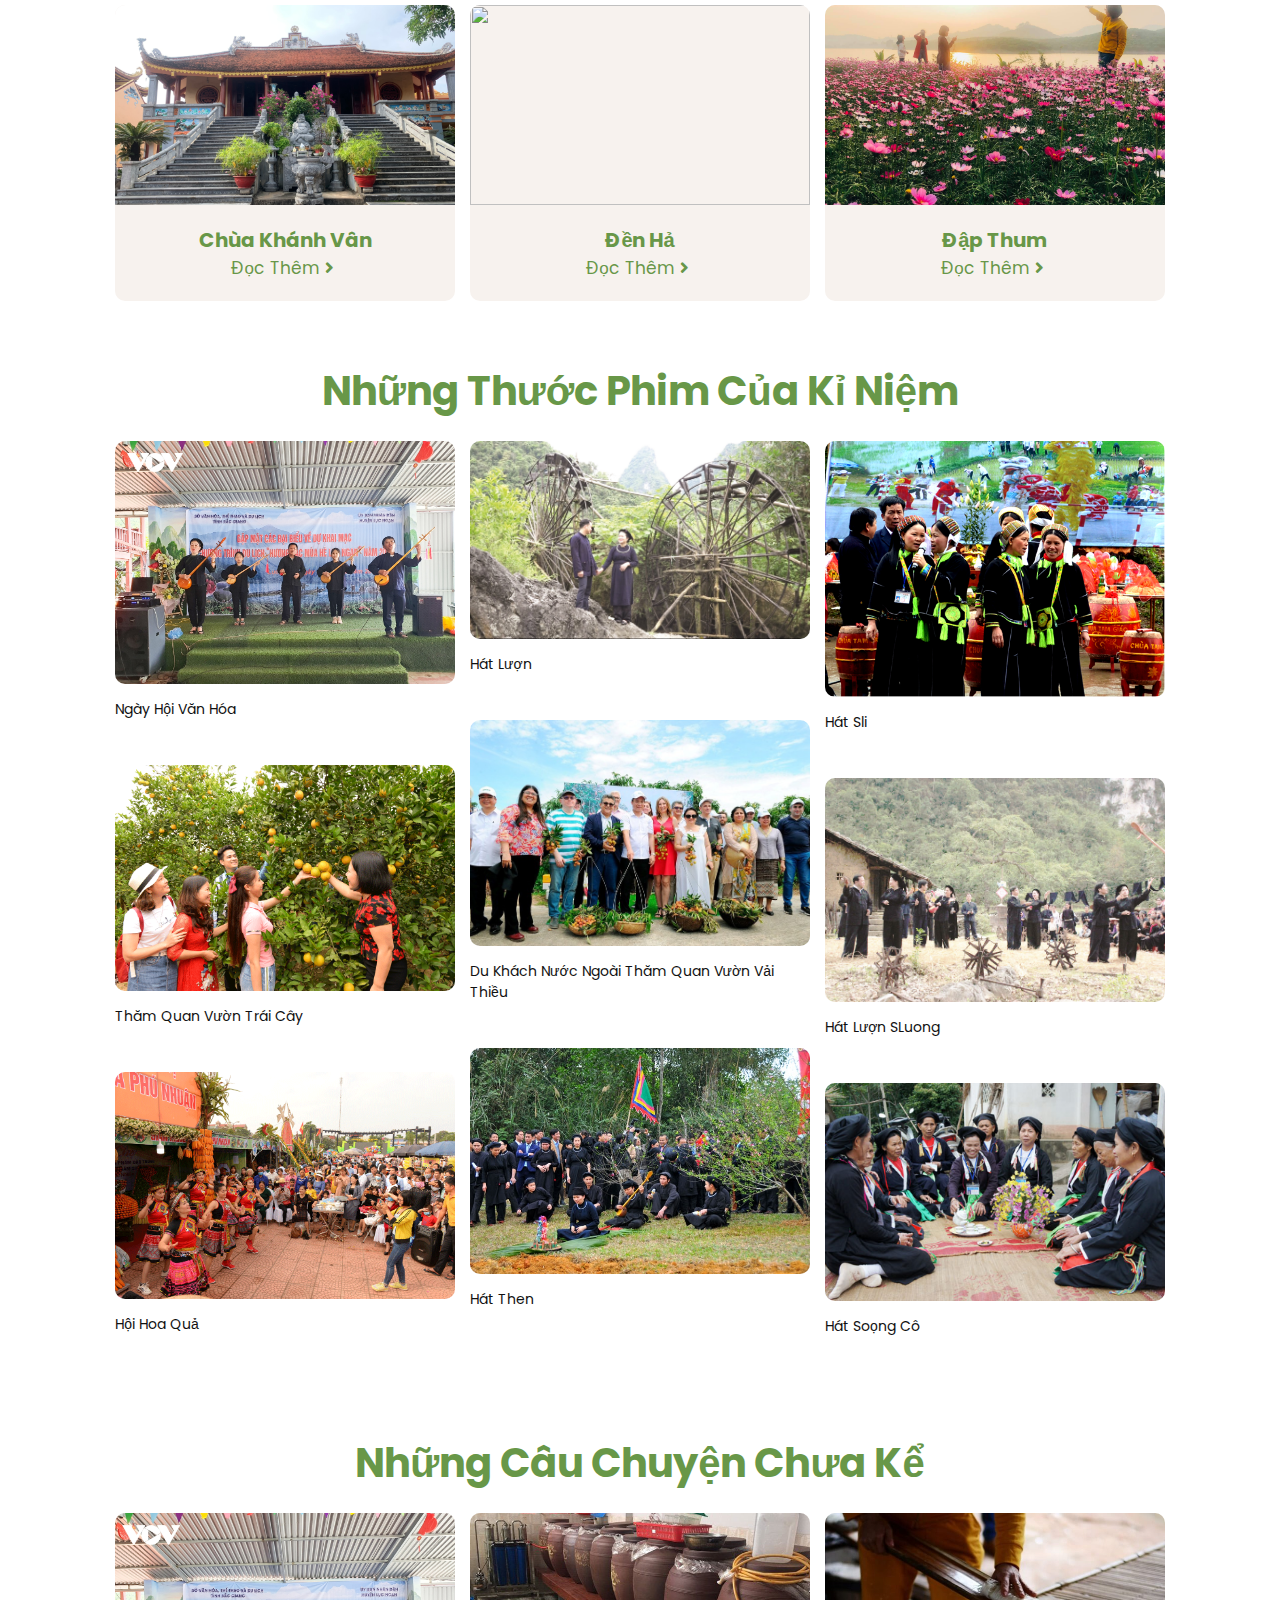
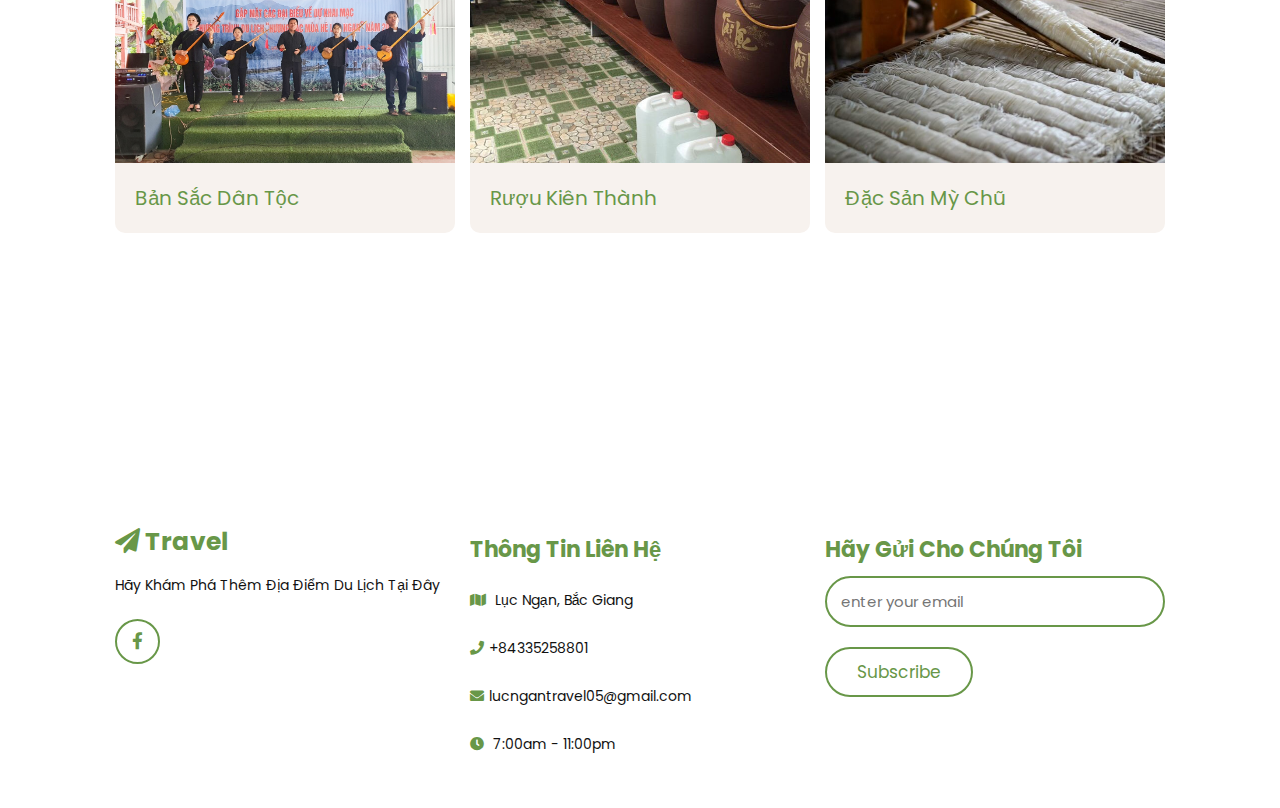
==== commit 923af68a: "up" ====
--- a/index.html
+++ b/index.html
@@ -60,12 +60,12 @@
     <a data-aos="zoom-in-left" data-aos-delay="150" href="./index.html" class="logo" style="color: #fff;"> <i class="fas fa-paper-plane"></i>travel </a>
 
     <nav class="navbar">
-        <a data-aos="zoom-in-left" data-aos-delay="300" href="#home">home</a>
-        <a data-aos="zoom-in-left" data-aos-delay="450" href="#about">about</a>
-        <a data-aos="zoom-in-left" data-aos-delay="600" href="#destination">destination</a>
-        <a data-aos="zoom-in-left" data-aos-delay="750" href="#services">services</a>
-        <a data-aos="zoom-in-left" data-aos-delay="900" href="#gallery">gallery</a>
-        <a data-aos="zoom-in-left" data-aos-delay="1150" href="#blogs">blogs</a>
+        <a data-aos="zoom-in-left" data-aos-delay="300" href="#home">Trang chủ</a>
+        <a data-aos="zoom-in-left" data-aos-delay="450" href="#about">Liên hệ</a>
+        <a data-aos="zoom-in-left" data-aos-delay="600" href="#destination">Điểm đến</a>
+        <!-- <a data-aos="zoom-in-left" data-aos-delay="750" href="#services">services</a> -->
+        <a data-aos="zoom-in-left" data-aos-delay="900" href="#gallery">Kỷ niệm</a>
+        <a data-aos="zoom-in-left" data-aos-delay="1150" href="#blogs">Bài viết</a>
     </nav>
 
     <a data-aos="zoom-in-left" data-aos-delay="1300" href="#book-form" class="btn" style="border: none;"></a>
@@ -130,15 +130,15 @@
         <div class="controls">
             <span class="control-btn" data-src="video/KhuonThan.mp4"></span>
             <span class="control-btn" data-src="video/HoCamSon.mp4"></span>
-            <span class="control-btn" data-src="video/AmVai.mp4"></span>
+            <!-- <span class="control-btn" data-src="video/AmVai.mp4"></span> -->
         </div>
     </div>
 
     <div class="content" data-aos="fade-left" data-aos-delay="600">
-        <span>why choose us?</span>
-        <h3>Nature's Majesty Awaits You</h3>
-        <p>Lorem ipsum dolor sit amet consectetur, adipisicing elit. Unde fugit repellat error deserunt nam aperiam odit libero quos provident. Nostrum?</p>
-        <a href="#" class="btn">Đọc thêm</a>
+        <!-- <span>why choose us?</span> -->
+        <h3>Lục Ngạn qua lăng kính thu nhỏ</h3>
+        <!-- <p>Lorem ipsum dolor sit amet consectetur, adipisicing elit. Unde fugit repellat error deserunt nam aperiam odit libero quos provident. Nostrum?</p> -->
+        <!-- <a href="#" class="btn">Đọc thêm</a> -->
     </div>
 
 </section>
@@ -226,56 +226,56 @@
     <div class="box-container">
 
         <div class="box" data-aos="zoom-in-up" data-aos-delay="150">
-            <img src="./images/CamSon/Cấm Sơn 1.jpg" alt="">
-            <span>travel spot</span>
+            <img src="./images/DanToc/Dân tộc 6.jpg" alt="">
+            <span>Ngày hội văn hóa</span>
             <h3>iceland</h3>
         </div>
 
         <div class="box" data-aos="zoom-in-up" data-aos-delay="300">
             <img src="./images/DacSanKhac/Hái cam.gif" alt="">
-            <span>travel spot</span>
+            <span>Thăm quan vườn trái cây</span>
             <h3>greenland</h3>
         </div>
 
         <div class="box" data-aos="zoom-in-up" data-aos-delay="450">
             <img src="./images/DanToc/Dân tộc 5.gif" alt="">
-            <span>travel spot</span>
+            <span>Hội Hoa Quả</span>
             <h3>alaska</h3>
         </div>
 
         <div class="box" data-aos="zoom-in-up" data-aos-delay="150">
-            <img src="./images/ChuaKhanhVan/Chùa Khánh Vân 3.JPG" alt="">
-            <span>travel spot</span>
+            <img src="./images/DanToc/Hát Lượn ( Tày).jpg" alt="">
+            <span>Hát Lượn</span>
             <h3>thailand</h3>
         </div>
 
         <div class="box" data-aos="zoom-in-up" data-aos-delay="300">
             <img src="./images/VaiThieu/Trực tiếp hái vải (người nước ngoài).jpg" alt="">
-            <span>travel spot</span>
+            <span>Du khách nước ngoài thăm quan vườn vải thiều</span>
             <h3>brazil</h3>
         </div>
 
         <div class="box" data-aos="zoom-in-up" data-aos-delay="450">
-            <img src="./images/MyVaRuou/Mỳ chũ.jpg" alt="">
-            <span>travel spot</span>
+            <img src="./images/DanToc/Hát then 2 ( Tày).jpg" alt="">
+            <span>Hát Then</span>
             <h3>maldive</h3>
         </div>
 
         <div class="box" data-aos="zoom-in-up" data-aos-delay="150">
-            <img src="./images/VaiThieu/Vải thiều 1.jpg" alt="">
-            <span>travel spot</span>
+            <img src="./images/DanToc/Hát sli ( Nùng).png" alt="">
+            <span>Hát Sli</span>
             <h3>iceland</h3>
         </div>
 
         <div class="box" data-aos="zoom-in-up" data-aos-delay="450">
-            <img src="./images/DapKhuanThan/033240-baonys-2018-09-20t10-50-28z.jpeg" alt="">
-            <span>travel spot</span>
+            <img src="./images/DanToc/Hát lượn slương ( Tày) (1).jpg" alt="">
+            <span>Hát Lượn SLuong</span>
             <h3>maldive</h3>
         </div>
 
         <div class="box" data-aos="zoom-in-up" data-aos-delay="300">
-            <img src="./images/VaiThieu/Vải 12.jpg" alt="">
-            <span>travel spot</span>
+            <img src="./images/DanToc/Hát Sọong Cô ( Sán Dìu).png" alt="">
+            <span>Hát Soọng Cô</span>
             <h3>alaska</h3>
         </div>
 
@@ -362,25 +362,25 @@
             </div>
             <div class="content">
                 <a href="./detail.html" class="link dacsan" value = "8">Bản sắc dân tộc</a>
-                <p>Lorem ipsum dolor sit amet consectetur adipisicing elit. Pariatur, natus!</p>
+                <!-- <p>Lorem ipsum dolor sit amet consectetur adipisicing elit. Pariatur, natus!</p> -->
+                <!-- <div class="icon">
+                    <a href="#"><i class="fas fa-clock"></i> 21st may, 2021</a>
+                    <a href="#"><i class="fas fa-user"></i> by admin</a>
+                </div> -->
+            </div>
+        </div>
+
+        <div class="box" data-aos="fade-up" data-aos-delay="300">
+            <div class="image">
+                <img src="./images/ruouKienThanh/3.jpg" alt="">
+            </div>
+            <div class="content">
+                <a href="./detail_Travel.html" class="link dacsan" value = "10">Rượu Kiên Thành</a>
+                <!-- <p>Lorem ipsum dolor sit amet consectetur adipisicing elit. Pariatur, natus!</p>
                 <div class="icon">
                     <a href="#"><i class="fas fa-clock"></i> 21st may, 2021</a>
                     <a href="#"><i class="fas fa-user"></i> by admin</a>
-                </div>
-            </div>
-        </div>
-
-        <div class="box" data-aos="fade-up" data-aos-delay="300">
-            <div class="image">
-                <img src="./images/VaiThieu/Trực tiếp hái vải (người nước ngoài).jpg" alt="">
-            </div>
-            <div class="content">
-                <a href="./detail_Travel.html" class="link dacsan" value = "9">Đặc sản Vải Thiều</a>
-                <p>Lorem ipsum dolor sit amet consectetur adipisicing elit. Pariatur, natus!</p>
-                <div class="icon">
-                    <a href="#"><i class="fas fa-clock"></i> 21st may, 2021</a>
-                    <a href="#"><i class="fas fa-user"></i> by admin</a>
-                </div>
+                </div> -->
             </div>
         </div>
 
@@ -390,11 +390,11 @@
             </div>
             <div class="content">
                 <a href="./detail_Travel.html" class="link dacsan" value = "7">Đặc sản mỳ Chũ</a>
-                <p>Lorem ipsum dolor sit amet consectetur adipisicing elit. Pariatur, natus!</p>
-                <div class="icon">
+                <!-- <p>Lorem ipsum dolor sit amet consectetur adipisicing elit. Pariatur, natus!</p> -->
+                <!-- <div class="icon">
                     <a href="#"><i class="fas fa-clock"></i> 21st may, 2021</a>
                     <a href="#"><i class="fas fa-user"></i> by admin</a>
-                </div>
+                </div> -->
             </div>
         </div>
 
@@ -426,8 +426,8 @@
     <div class="box-container">
 
         <div class="box" data-aos="fade-up" data-aos-delay="150">
-            <a href="#" class="logo"> <i class="fas fa-paper-plane"></i>travel </a>
-            <p>Lorem ipsum dolor sit amet consectetur adipisicing elit. Obcaecati, ad?</p>
+            <a href="#" class="logo"> <i class="fas fa-paper-plane" style="color: #689748;"></i>travel </a>
+            <p>Hãy khám phá thêm địa điểm du lịch tại đây</p>
             <div class="share">
                 <a href="https://www.facebook.com/lucngannumber1/?show_switched_toast=0&show_invite_to_follow=0&show_switched_tooltip=0&show_podcast_settings=0&show_community_transition=0&show_community_review_changes=0&show_community_rollback=0&show_follower_visibility_disclosure=0" class="fab fa-facebook-f"></a>
                 <!-- <a href="#" class="fab fa-twitter"></a>
@@ -436,7 +436,7 @@
             </div>
         </div>
 
-        <div class="box" data-aos="fade-up" data-aos-delay="300">
+        <!-- <div class="box" data-aos="fade-up" data-aos-delay="300">
             <h3>quick links</h3>
             <a href="#home" class="links"> <i class="fas fa-arrow-right"></i> home </a>
             <a href="#about" class="links"> <i class="fas fa-arrow-right"></i> about </a>
@@ -444,10 +444,10 @@
             <a href="#services" class="links"> <i class="fas fa-arrow-right"></i> services </a>
             <a href="#gallery" class="links"> <i class="fas fa-arrow-right"></i> gallery </a>
             <a href="#blogs" class="links"> <i class="fas fa-arrow-right"></i> blogs </a>
-        </div>
+        </div> -->
 
         <div class="box" data-aos="fade-up" data-aos-delay="450">
-            <h3>contact info</h3>
+            <h3>Thông tin liên hệ</h3>
             <p> <i class="fas fa-map"></i> Lục Ngạn, Bắc Giang </p>
             <p> <i class="fas fa-phone"></i>+84335258801</p>
             <p style="text-transform: none;"> <i class="fas fa-envelope"></i>lucngantravel05@gmail.com</p>
@@ -455,8 +455,8 @@
         </div>
 
         <div class="box" data-aos="fade-up" data-aos-delay="600">
-            <h3>newsletter</h3>
-            <p>subscribe for latest updates</p>
+            <h3>Hãy gửi cho chúng tôi</h3>
+            <!-- <p>subscribe for latest updates</p> -->
             <form action="">
                 <input type="email" name="" placeholder="enter your email" class="email" id="">
                 <input type="submit" value="subscribe" class="btn">
--- a/css/style.css
+++ b/css/style.css
@@ -175,6 +175,7 @@
   font-size: 1.4rem;
   color: #ffffff;
   line-height: 2;
+  font-size: 18px;
 }
 
 .book-form {
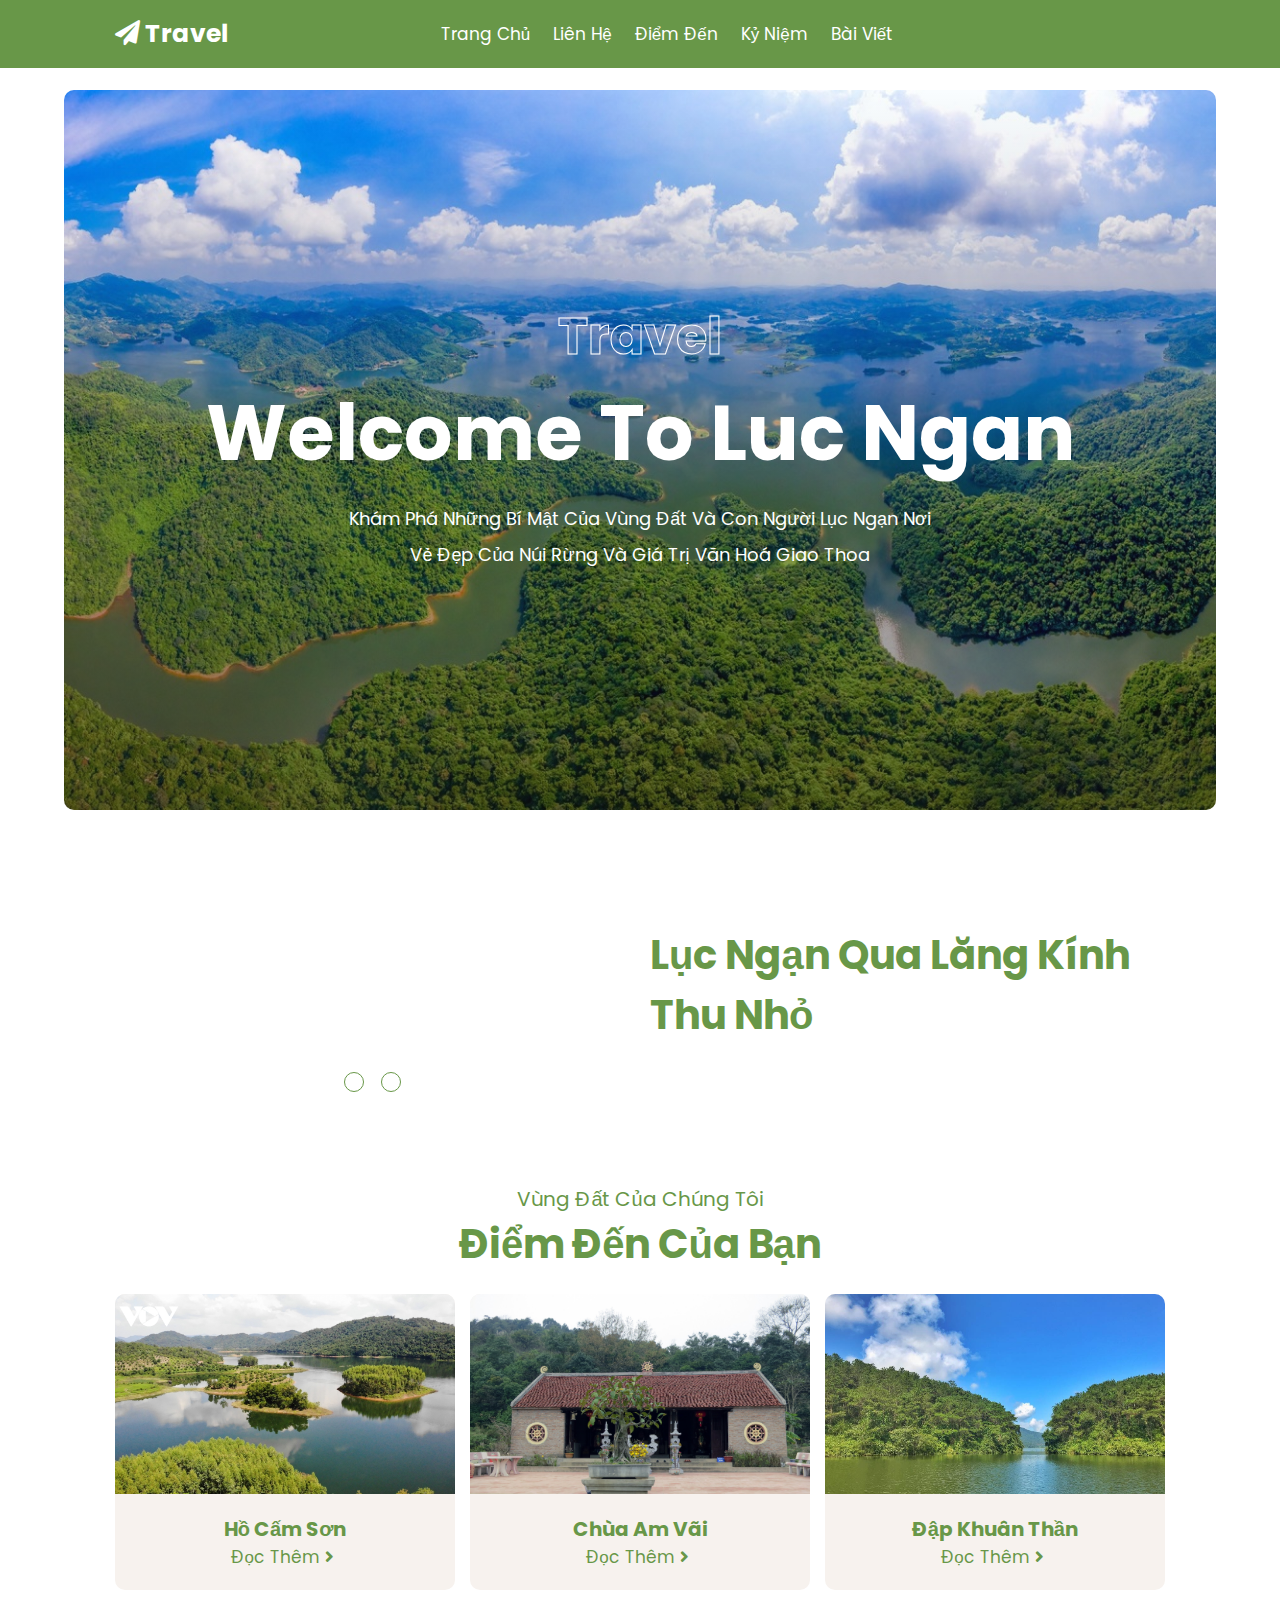
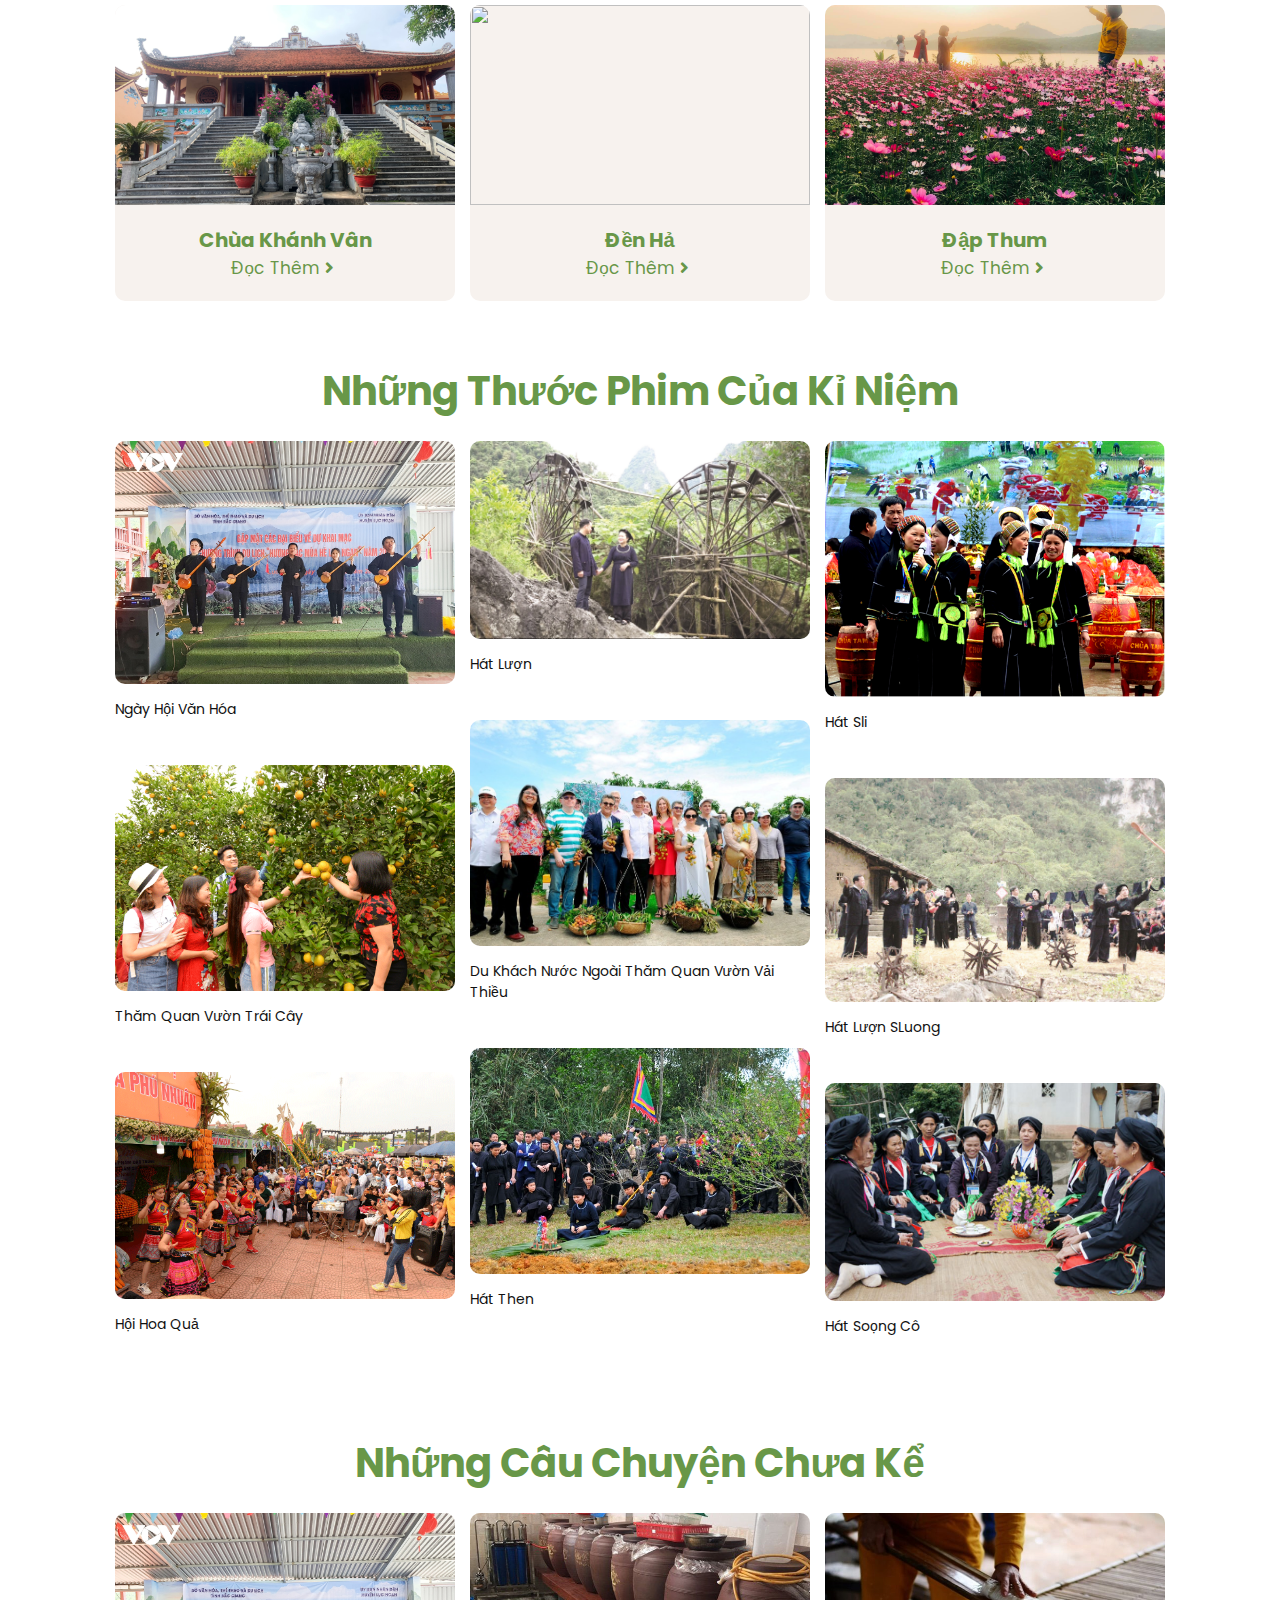
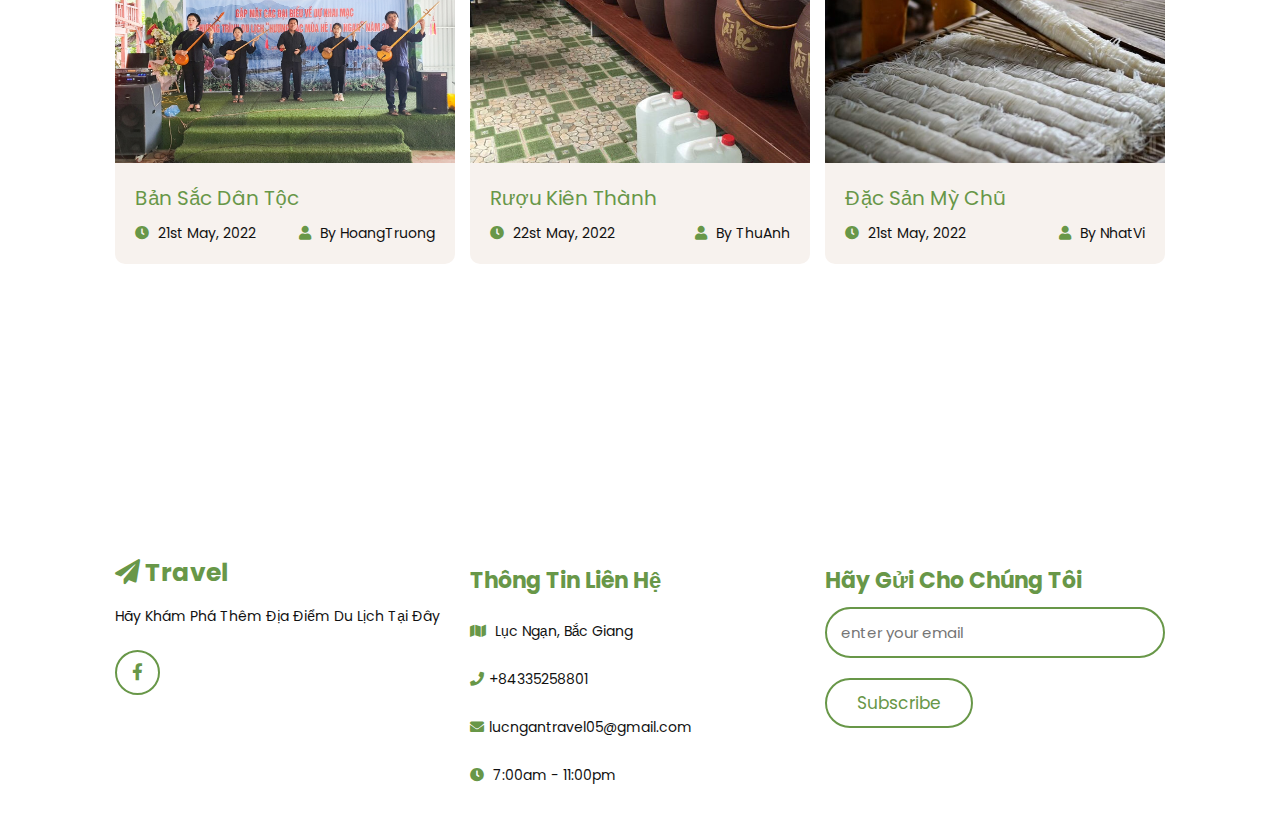
==== commit d58ed9a3: "up" ====
--- a/index.html
+++ b/index.html
@@ -363,10 +363,10 @@
             <div class="content">
                 <a href="./detail.html" class="link dacsan" value = "8">Bản sắc dân tộc</a>
                 <!-- <p>Lorem ipsum dolor sit amet consectetur adipisicing elit. Pariatur, natus!</p> -->
-                <!-- <div class="icon">
-                    <a href="#"><i class="fas fa-clock"></i> 21st may, 2021</a>
-                    <a href="#"><i class="fas fa-user"></i> by admin</a>
-                </div> -->
+                <div class="icon">
+                    <a href="#"><i class="fas fa-clock"></i> 21st may, 2022</a>
+                    <a href="#"><i class="fas fa-user"></i> by HoangTruong</a>
+                </div>
             </div>
         </div>
 
@@ -376,11 +376,11 @@
             </div>
             <div class="content">
                 <a href="./detail_Travel.html" class="link dacsan" value = "10">Rượu Kiên Thành</a>
-                <!-- <p>Lorem ipsum dolor sit amet consectetur adipisicing elit. Pariatur, natus!</p>
+                <!-- <p>Lorem ipsum dolor sit amet consectetur adipisicing elit. Pariatur, natus!</p> -->
                 <div class="icon">
-                    <a href="#"><i class="fas fa-clock"></i> 21st may, 2021</a>
-                    <a href="#"><i class="fas fa-user"></i> by admin</a>
-                </div> -->
+                    <a href="#"><i class="fas fa-clock"></i> 22st may, 2022</a>
+                    <a href="#"><i class="fas fa-user"></i> by ThuAnh</a>
+                </div>
             </div>
         </div>
 
@@ -391,10 +391,10 @@
             <div class="content">
                 <a href="./detail_Travel.html" class="link dacsan" value = "7">Đặc sản mỳ Chũ</a>
                 <!-- <p>Lorem ipsum dolor sit amet consectetur adipisicing elit. Pariatur, natus!</p> -->
-                <!-- <div class="icon">
-                    <a href="#"><i class="fas fa-clock"></i> 21st may, 2021</a>
-                    <a href="#"><i class="fas fa-user"></i> by admin</a>
-                </div> -->
+                <div class="icon">
+                    <a href="#"><i class="fas fa-clock"></i> 21st may, 2022</a>
+                    <a href="#"><i class="fas fa-user"></i> by NhatVi</a>
+                </div>
             </div>
         </div>
 
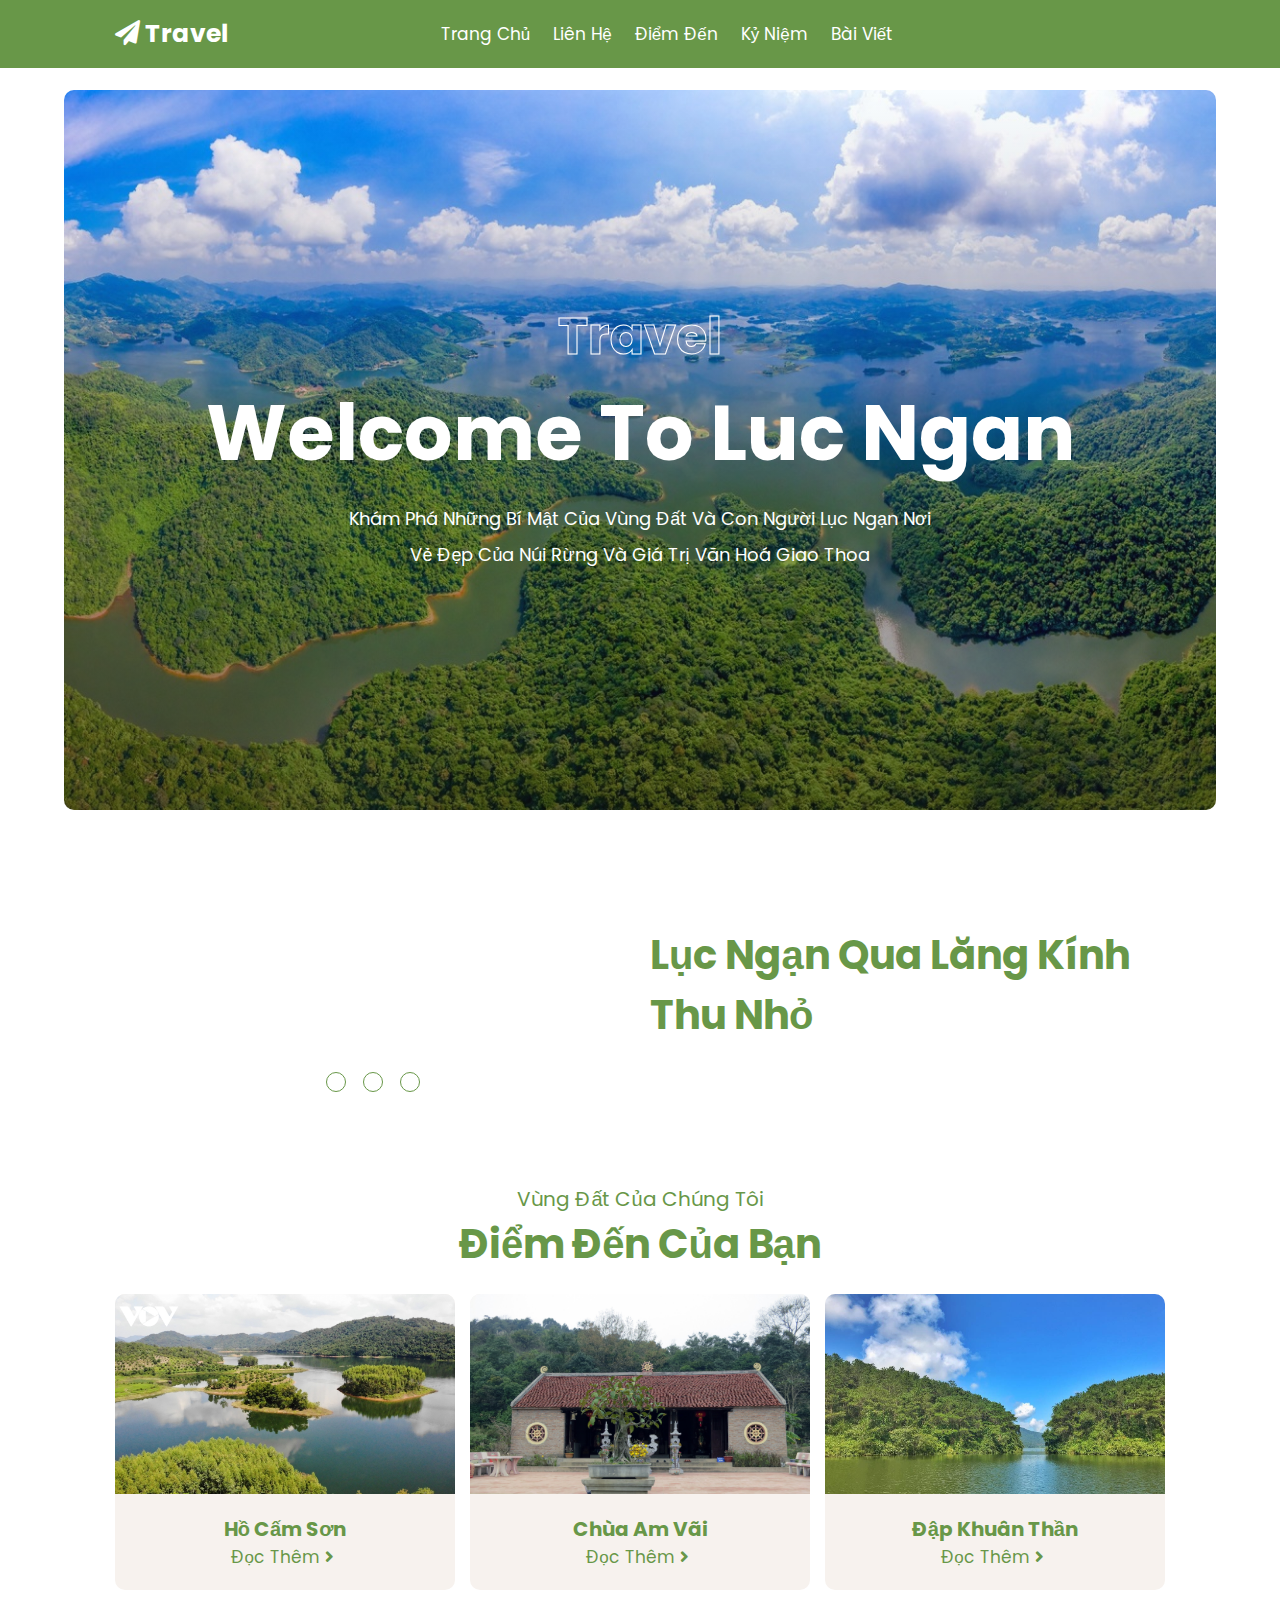
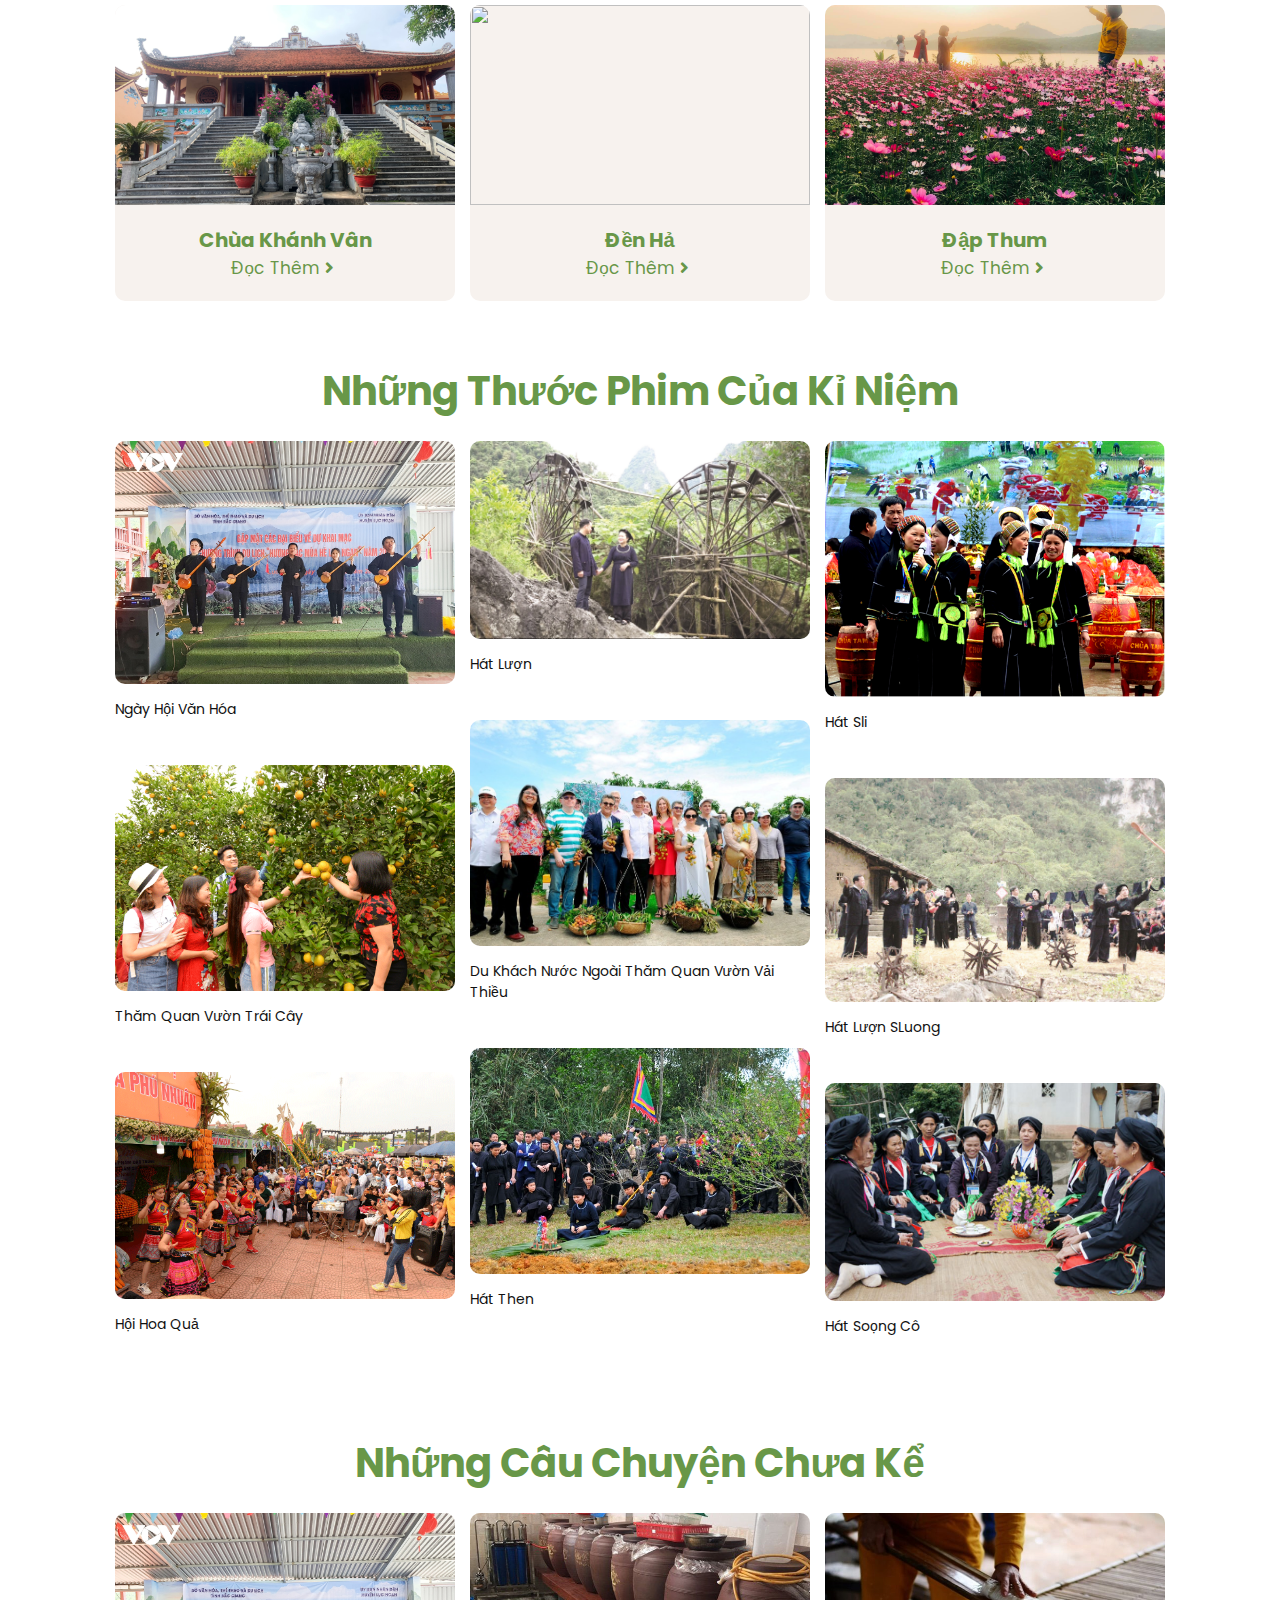
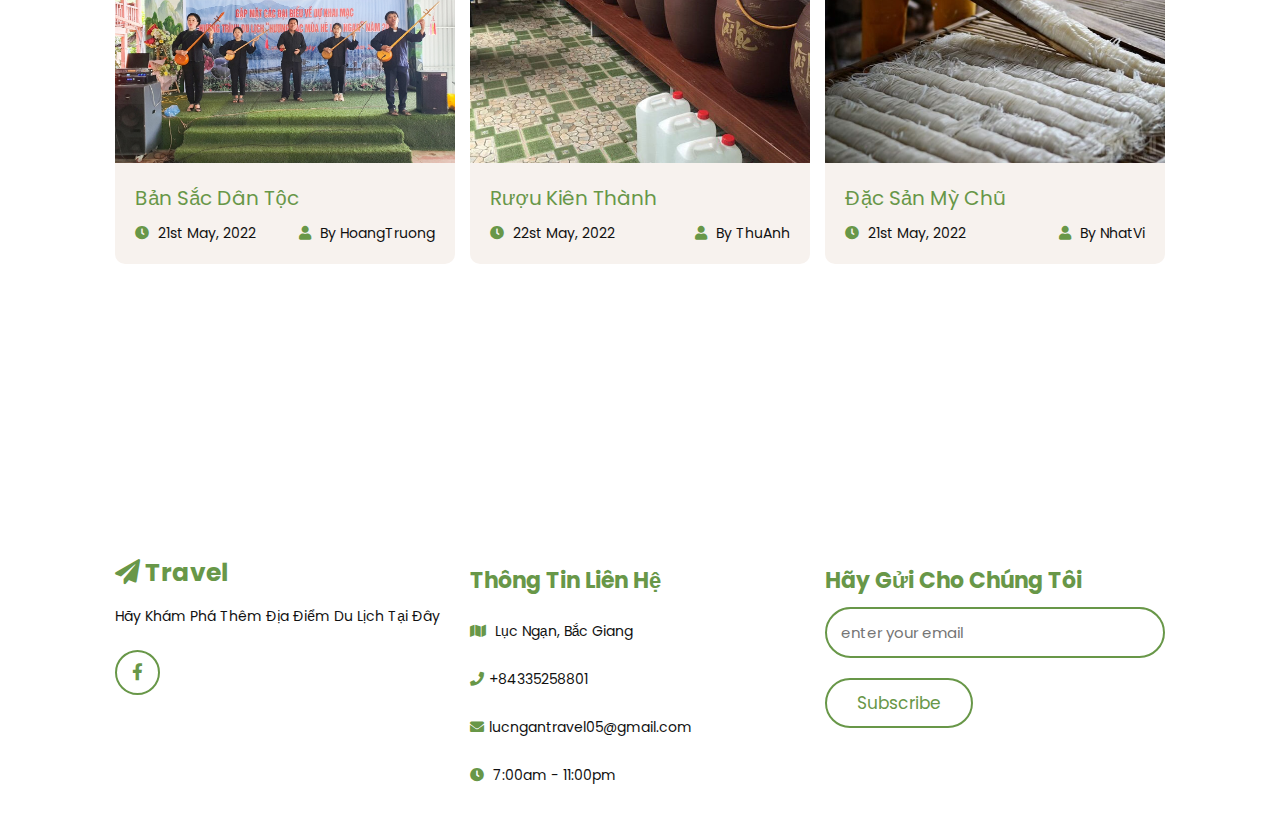
==== commit 44d017b6: "up" ====
--- a/index.html
+++ b/index.html
@@ -130,7 +130,7 @@
         <div class="controls">
             <span class="control-btn" data-src="video/KhuonThan.mp4"></span>
             <span class="control-btn" data-src="video/HoCamSon.mp4"></span>
-            <!-- <span class="control-btn" data-src="video/AmVai.mp4"></span> -->
+            <span class="control-btn" data-src="video/FlySongLucNam.mp4"></span>
         </div>
     </div>
 
--- a/css/style.css
+++ b/css/style.css
@@ -37,6 +37,26 @@
 body {
   background: #ffffff;
   /* overflow-x: hidden; */
+}
+
+.video-container-youtube {
+  overflow: hidden;
+  position: relative;
+  width:100%;
+}
+
+.video-container-youtube::after {
+  padding-top: 56.25%;
+  display: block;
+  content: '';
+}
+
+.video-container-youtube iframe {
+  position: absolute;
+  top: 0;
+  left: 0;
+  width: 100%;
+  height: 100%;
 }
 
 section {
